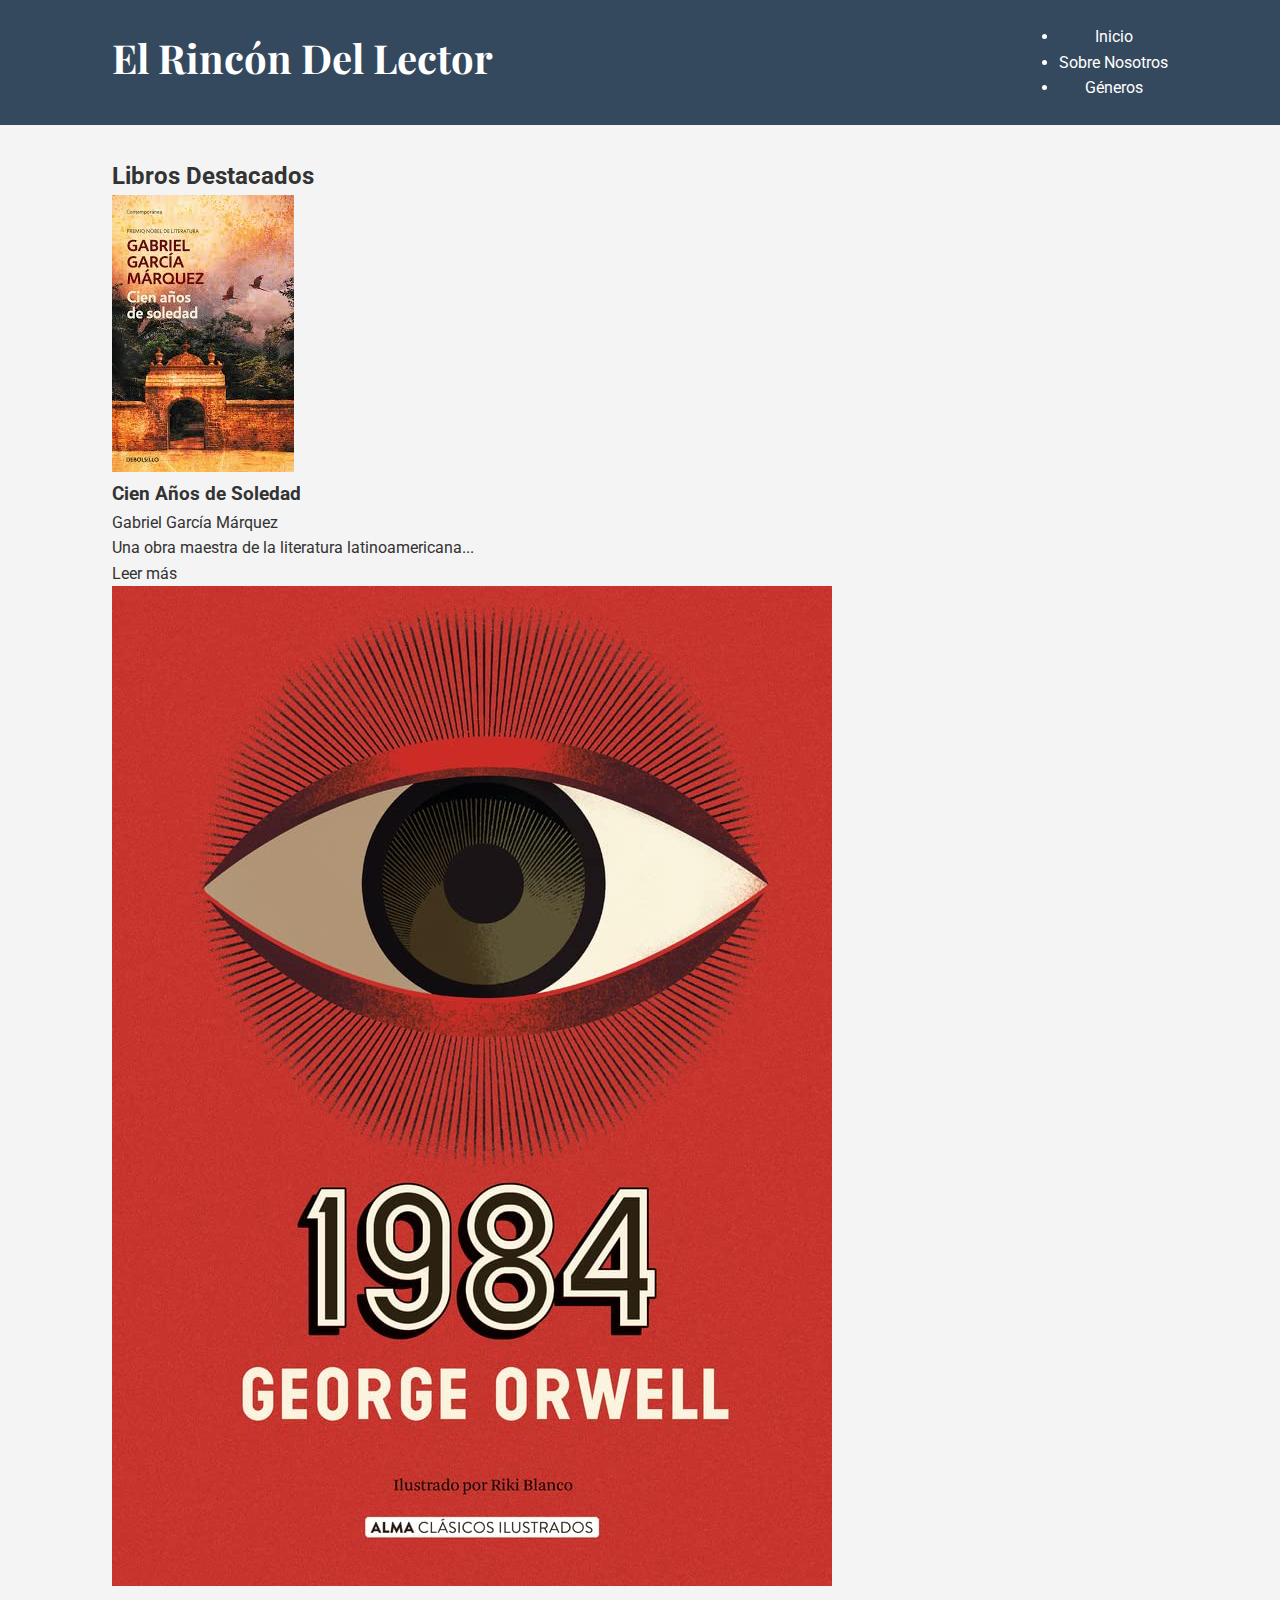
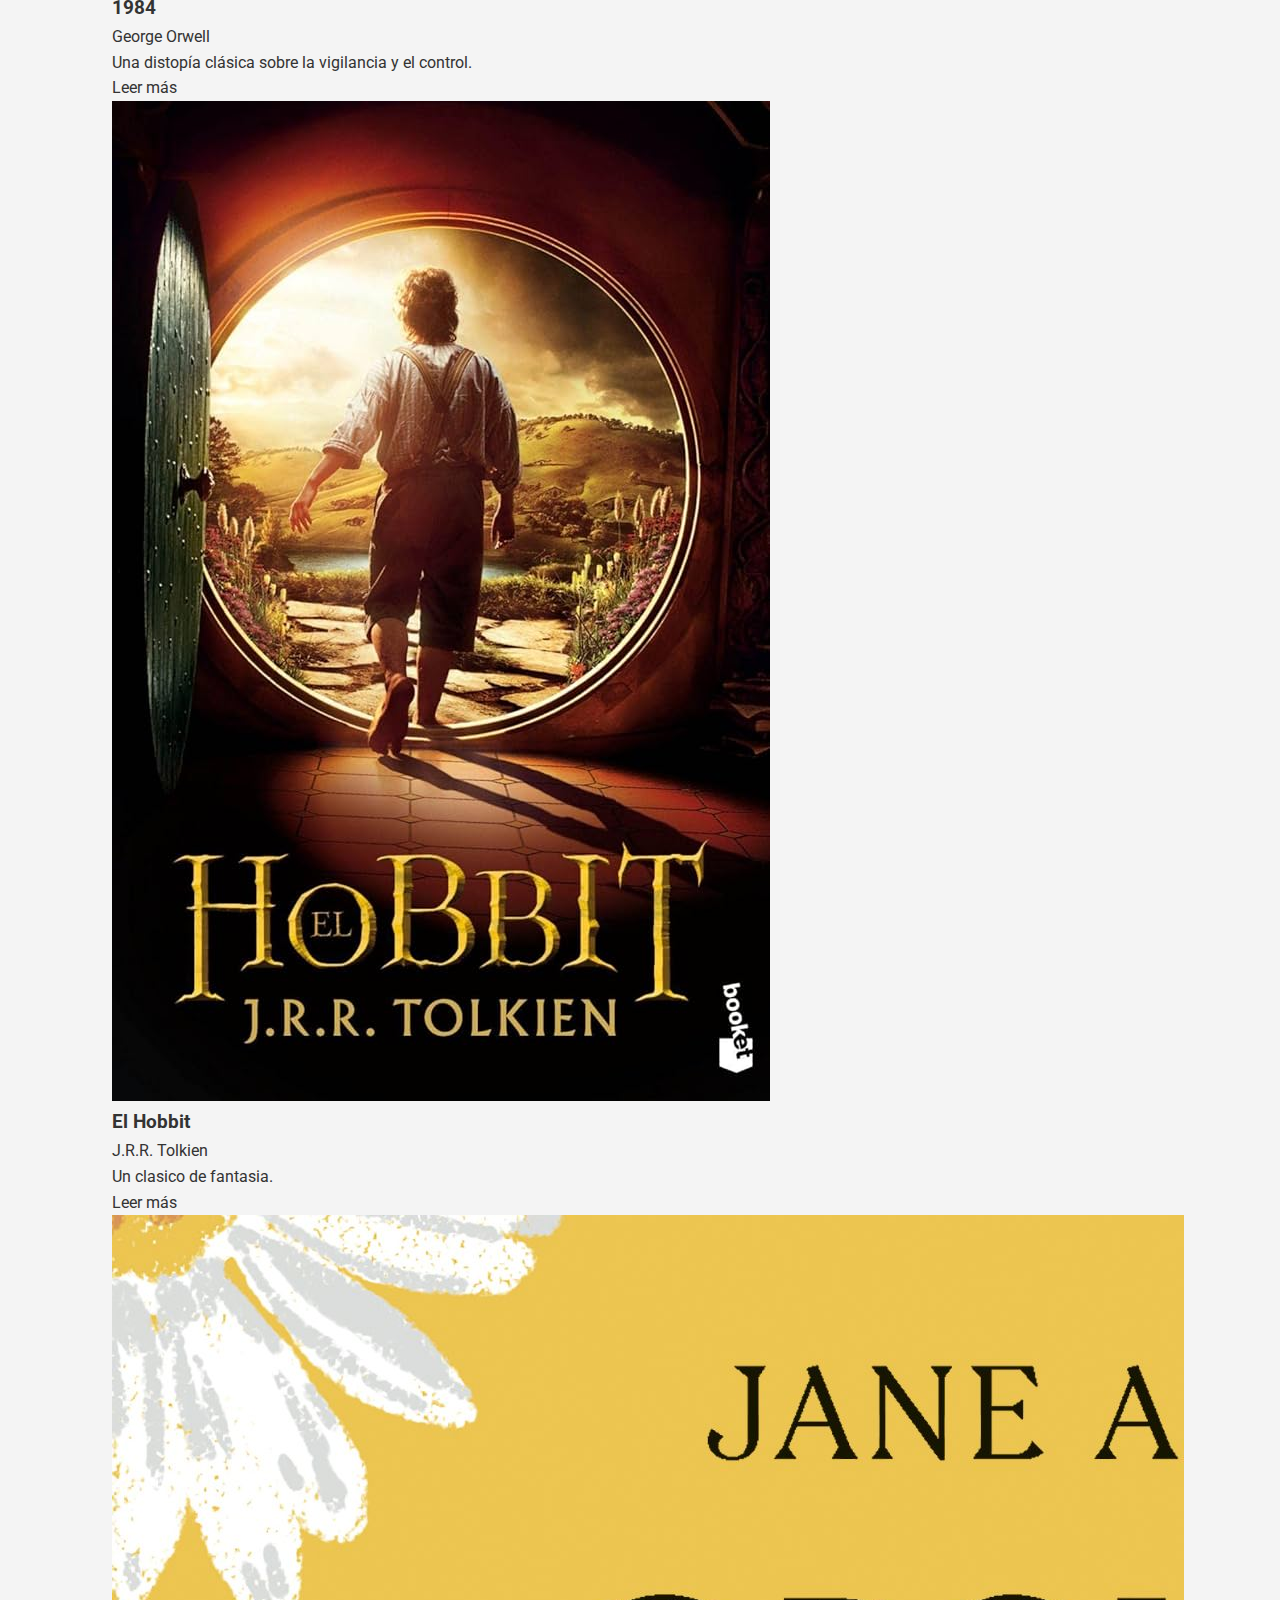
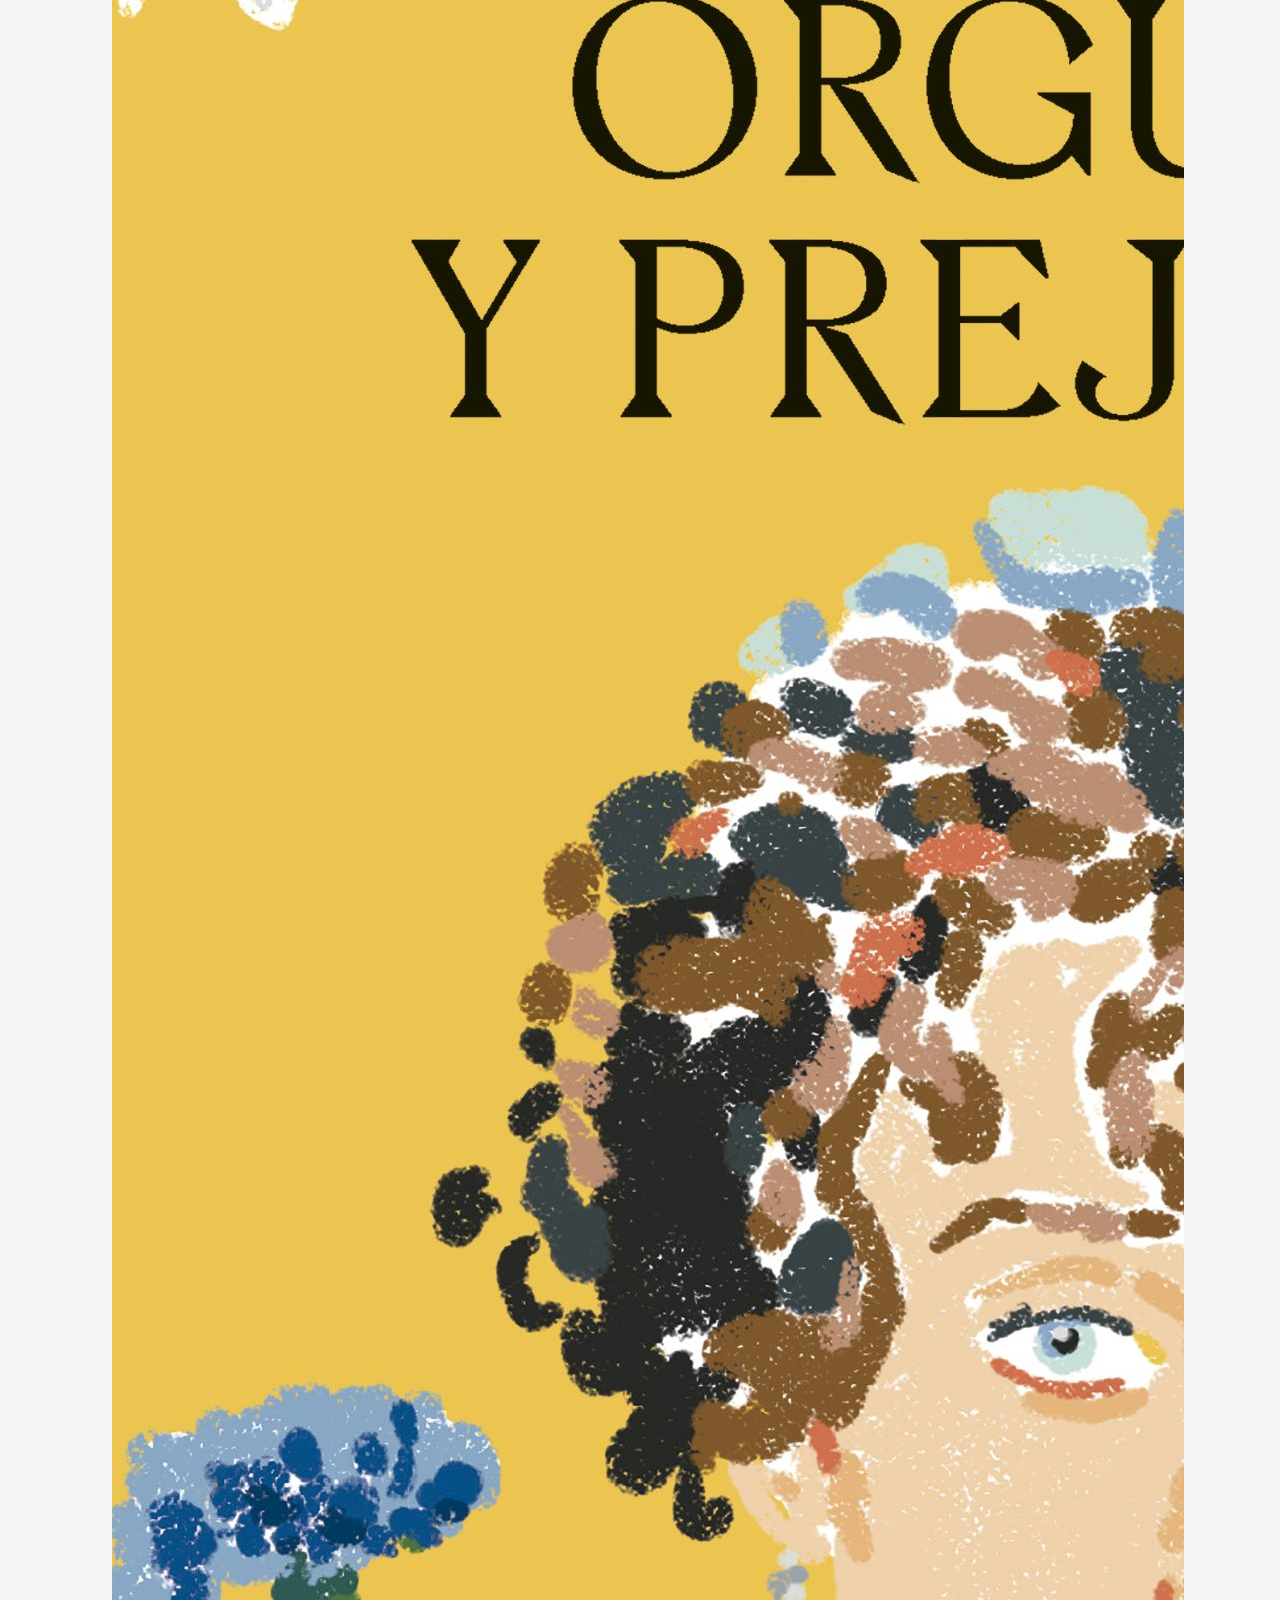
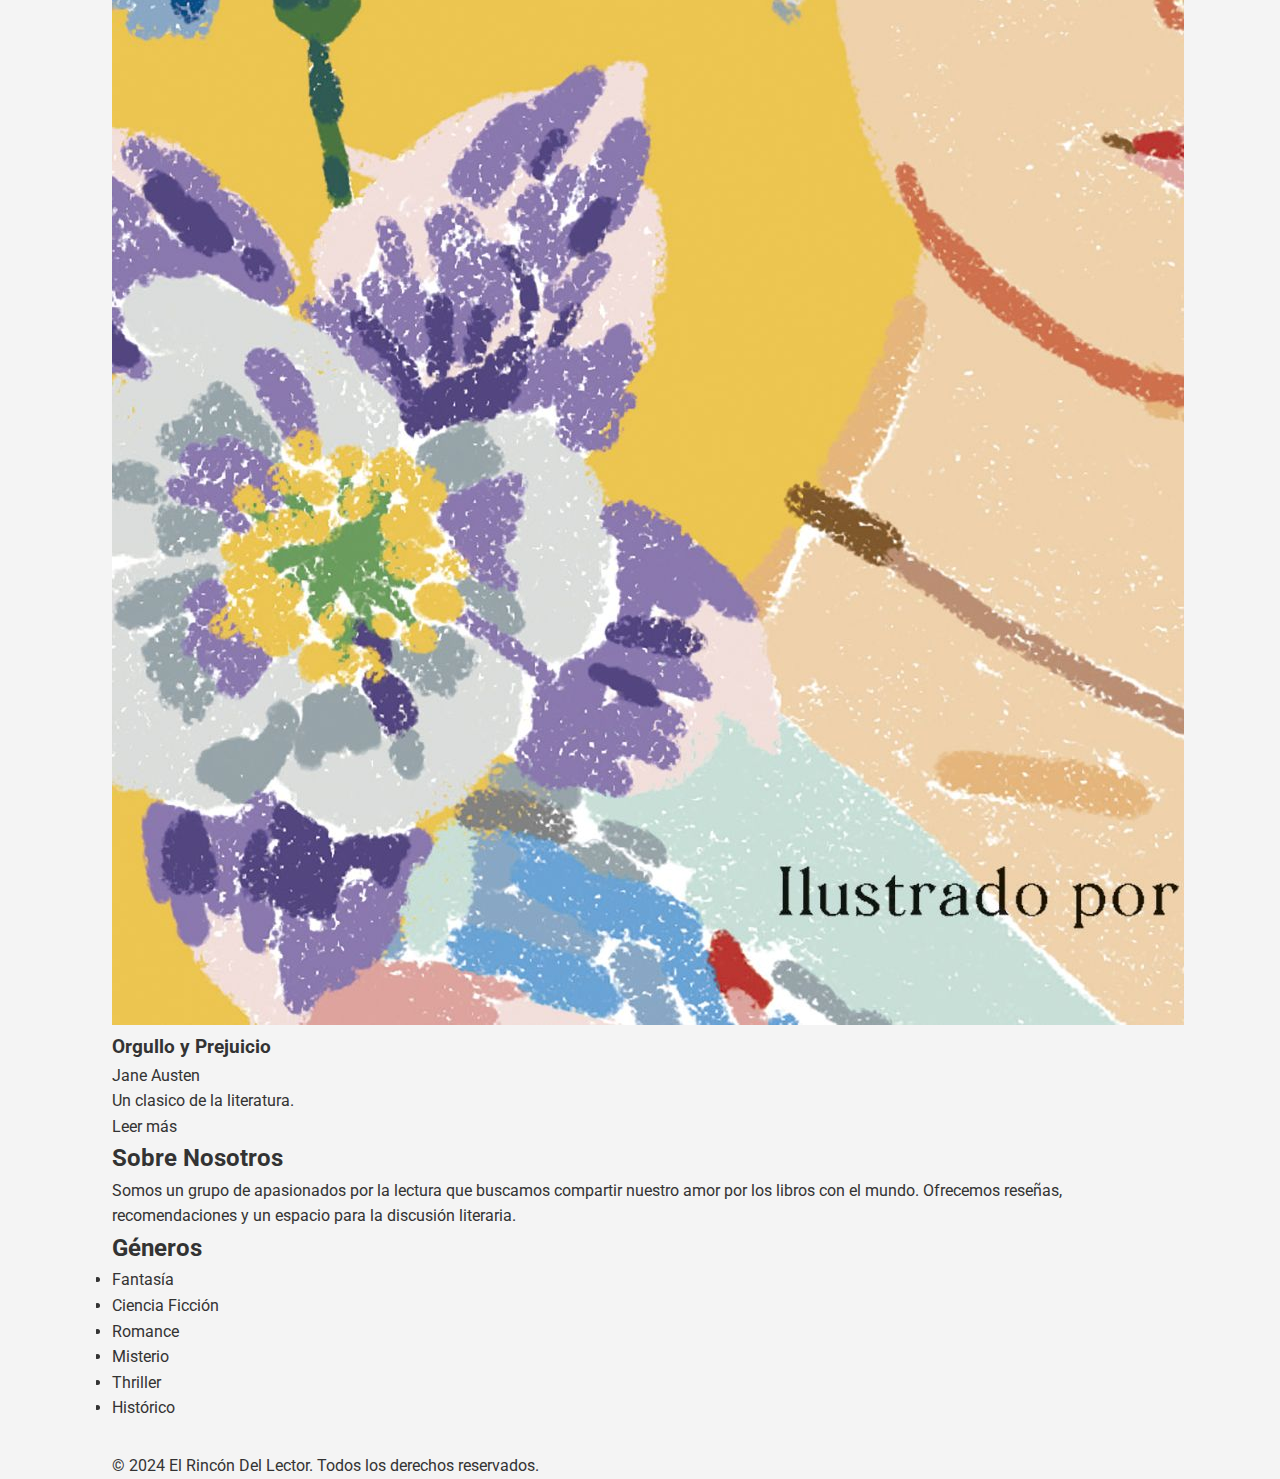
==== index.html @ c9a45607 "Crea páginas de reseñas individuales, enlaza desde index y añade ads.txt" ====
<!DOCTYPE html>
<html lang="es">
<head>
    <meta charset="UTF-8">
    <meta name="viewport" content="width=device-width, initial-scale=1.0">
    <meta name="description" content="Explora un mundo de libros en El Rincón del Lector. Encuentra reseñas, recomendaciones y más.">
    <title>El Rincón Del Lector</title>
    <link rel="stylesheet" href="style.css">
    <link href="https://fonts.googleapis.com/css2?family=Roboto:wght@400;700&family=Playfair+Display:wght@400;700&display=swap" rel="stylesheet">
    <script async src="https://pagead2.googlesyndication.com/pagead/js/adsbygoogle.js?client=ca-pub-5194567494878923"
     crossorigin="anonymous"></script>
</head>
<body>
    <header class="header">
        <div class="container header__content">
            <div class="header__logo">
                <h1 class="header__title">El Rincón Del Lector</h1>
            </div>
            <nav class="nav">
                <ul class="nav__list">
                    <li class="nav__item"><a href="#" class="nav__link">Inicio</a></li>
                    <li class="nav__item"><a href="#sobre-nosotros" class="nav__link">Sobre Nosotros</a></li>
                    <li class="nav__item"><a href="#generos" class="nav__link">Géneros</a></li>
                </ul>
            </nav>
        </div>
    </header>

    <main>
        <div class="container" style="margin-top: 2rem; text-align: center;">
            <ins class="adsbygoogle"
                 style="display:block"
                 data-ad-client="ca-pub-5194567494878923"
                 data-ad-slot="1234567890"  
                 data-ad-format="auto"
                 data-full-width-responsive="true"></ins>
            <script>
                 (adsbygoogle = window.adsbygoogle || []).push({});
            </script>
        </div>

        <section id="libros" class="books-section">
            <div class="container">
                <h2 class="books-section__title">Libros Destacados</h2>
                <div class="books-section__grid">

                    <article class="book">
                        <div class="book__image-container">
                            <img src="imagenes/libro1.jpg" alt="Portada del libro 'Cien años de soledad' de Gabriel García Márquez" class="book__image">
                        </div>
                        <h3 class="book__title">Cien Años de Soledad</h3>
                        <p class="book__author">Gabriel García Márquez</p>
                         <p class="book__description">Una obra maestra de la literatura latinoamericana...</p>
                        <a href="resenas/cien-anos-de-soledad.html" class="book__link">Leer más</a>
                    </article>

                    <article class="book">
                        <div class="book__image-container">
                            <img src="imagenes/libro2.jpg" alt="Portada del libro '1984' de George Orwell" class="book__image">
                        </div>
                        <h3 class="book__title">1984</h3>
                        <p class="book__author">George Orwell</p>
                         <p class="book__description">Una distopía clásica sobre la vigilancia y el control.</p>
                        <a href="resenas/1984.html" class="book__link">Leer más</a>
                    </article>

                    <article class="book">
                        <div class="book__image-container">
                           <img src="imagenes/libro3.jpg" alt="Portada de el libro 'El Hobbit' de J.R.R. Tolkien" class="book__image">
                        </div>
                        <h3 class="book__title">El Hobbit</h3>
                        <p class="book__author">J.R.R. Tolkien</p>
                         <p class="book__description">Un clasico de fantasia.</p>
                        <a href="resenas/el-hobbit.html" class="book__link">Leer más</a>
                    </article>

                    <article class="book">
                        <div class="book__image-container">
                           <img src="imagenes/libro4.jpg" alt="Portada de el libro 'Orgullo y Prejuicio' de Jane Austen" class="book__image">
                        </div>
                        <h3 class="book__title">Orgullo y Prejuicio</h3>
                        <p class="book__author">Jane Austen</p>
                        <p class="book__description">Un clasico de la literatura.</p>
                        <a href="resenas/orgullo-y-prejuicio.html" class="book__link">Leer más</a>
                    </article>
                </div>
            </div>
        </section>

        <section id="sobre-nosotros" class="about-us">
            <div class="container">
                <h2 class="about-us__title">Sobre Nosotros</h2>
                <p class="about-us__text">Somos un grupo de apasionados por la lectura que buscamos compartir nuestro amor por los libros con el mundo.  Ofrecemos reseñas, recomendaciones y un espacio para la discusión literaria.</p>
            </div>
        </section>

        <section id="generos" class="genres">
          <div class="container">
            <h2 class="genres__title">Géneros</h2>
              <ul class="genres__list">
                  <li><a href="#" class="genres__link">Fantasía</a></li>
                  <li><a href="#" class="genres__link">Ciencia Ficción</a></li>
                  <li><a href="#" class="genres__link">Romance</a></li>
                  <li><a href="#" class="genres__link">Misterio</a></li>
                  <li><a href="#" class="genres__link">Thriller</a></li>
                  <li><a href="#" class="genres__link">Histórico</a></li>
              </ul>
          </div>
        </section>
       <div class="container" style="margin-top: 2rem; text-align: center;">
            <ins class="adsbygoogle"
                 style="display:block"
                 data-ad-client="ca-pub-5194567494878923"
                 data-ad-slot="2345678901"
                 data-ad-format="auto"
                 data-full-width-responsive="true"></ins>
            <script>
                 (adsbygoogle = window.adsbygoogle || []).push({});
            </script>
        </div>
    </main>

    <footer class="footer">
      <div class="container">
        <p class="footer__text">&copy; 2024 El Rincón Del Lector. Todos los derechos reservados.</p>
        </div>
    </footer>

    <script src="script.js"></script>
</body>
</html>
---- style.css ----
/* ==========================================================================
   RESET & GENERALES
   ========================================================================== */

* {
    margin: 0;
    padding: 0;
    box-sizing: border-box;
}

body {
    font-family: 'Roboto', sans-serif; /* Tipografía principal */
    line-height: 1.6;
    background-color: #f4f4f4;
    color: #333;
}

a {
    text-decoration: none; /* Quita el subrayado de los enlaces */
    color: inherit;       /* Hereda el color del texto */
    transition: color 0.3s ease; /* Transición suave para el color */
}

a:hover {
    color: #e74c3c; /* Color al pasar el ratón por encima (rojo, cambia al que quieras) */
}

/* ==========================================================================
   UTILIDADES
   ========================================================================== */

.container {
    width: 85%; /* Ancho del contenedor principal */
    max-width: 1200px; /* Ancho máximo */
    margin: 0 auto; /* Centra el contenedor horizontalmente */
    overflow: hidden; /* Evita problemas con floats */
    padding: 0 1rem; /* Espacio a los lados */
}

/* ==========================================================================
   HEADER
   ========================================================================== */

.header {
    background-color: #34495e; /* Azul oscuro */
    color: #fff;
    padding: 1.5rem 0;
    text-align: center;
}
.header__content{
      display: flex;
    align-items: center;
    justify-content: space-between;
    gap: 1rem;
}

.header__logo {
   display: flex;
    align-items: center;
    justify-content: center;
    gap: 1rem;
}

.header__title {
    font-family: 'Playfair Display', serif; /* Tipografía para títulos */
    font-size: 2.5rem;
    font-weight: 700;
    margin-bottom: 0.5rem; /* Espacio debajo del título */
}

/* ==========================================================================
   NAVEGACIÓN
   ========================================================================== */

.nav {
    background-color: rgba(0, 0,
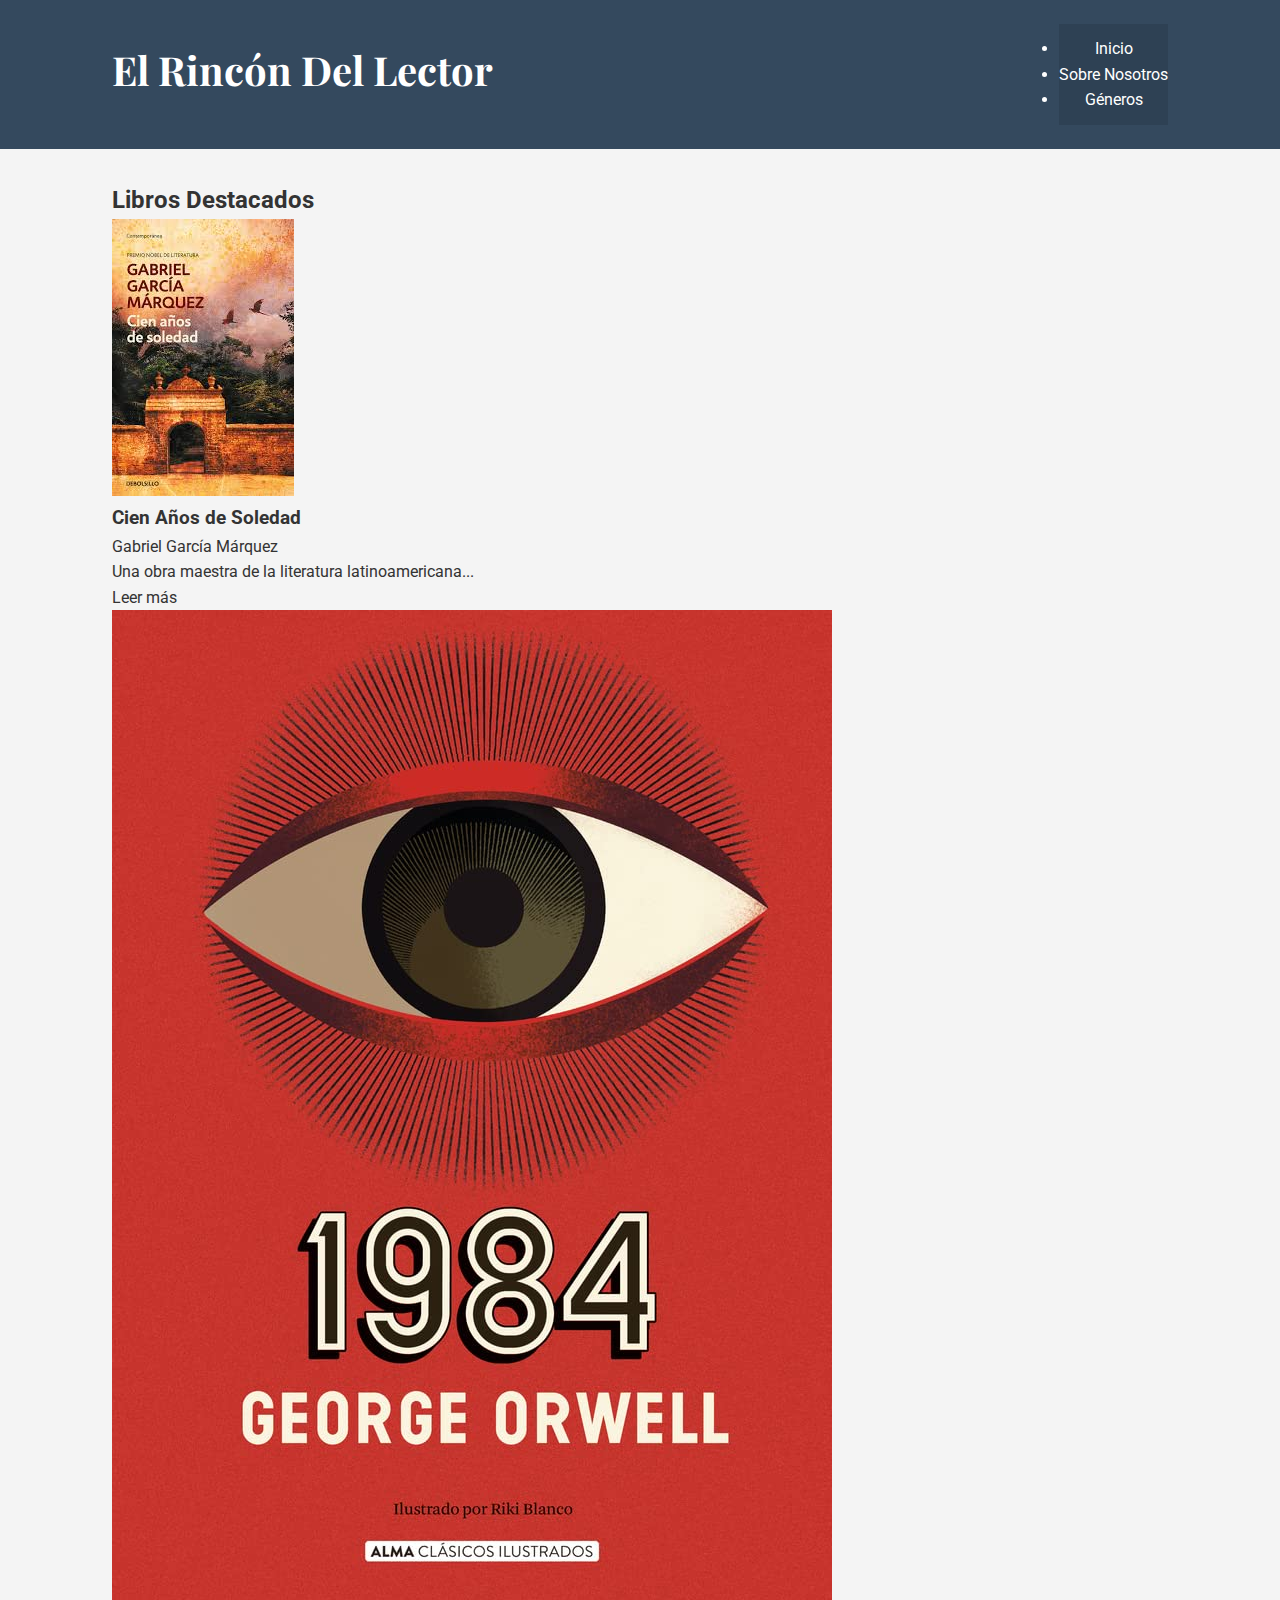
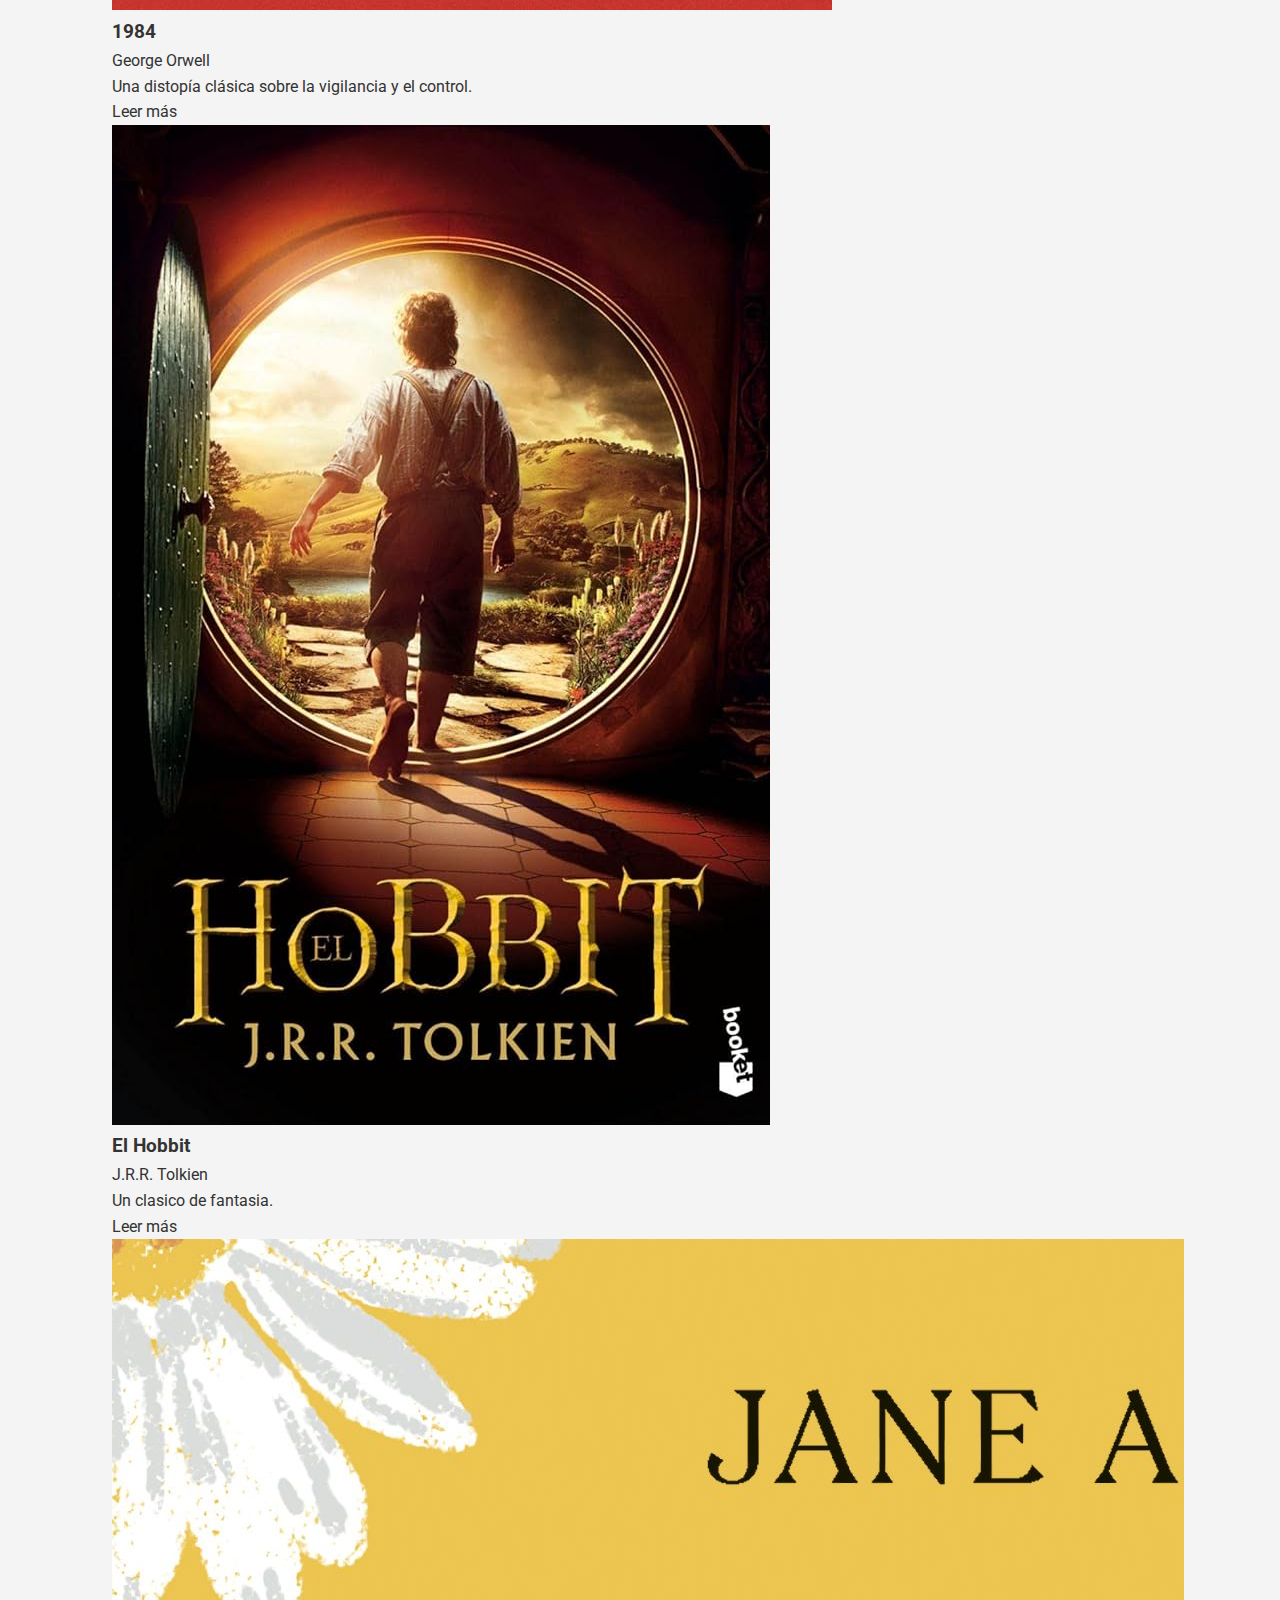
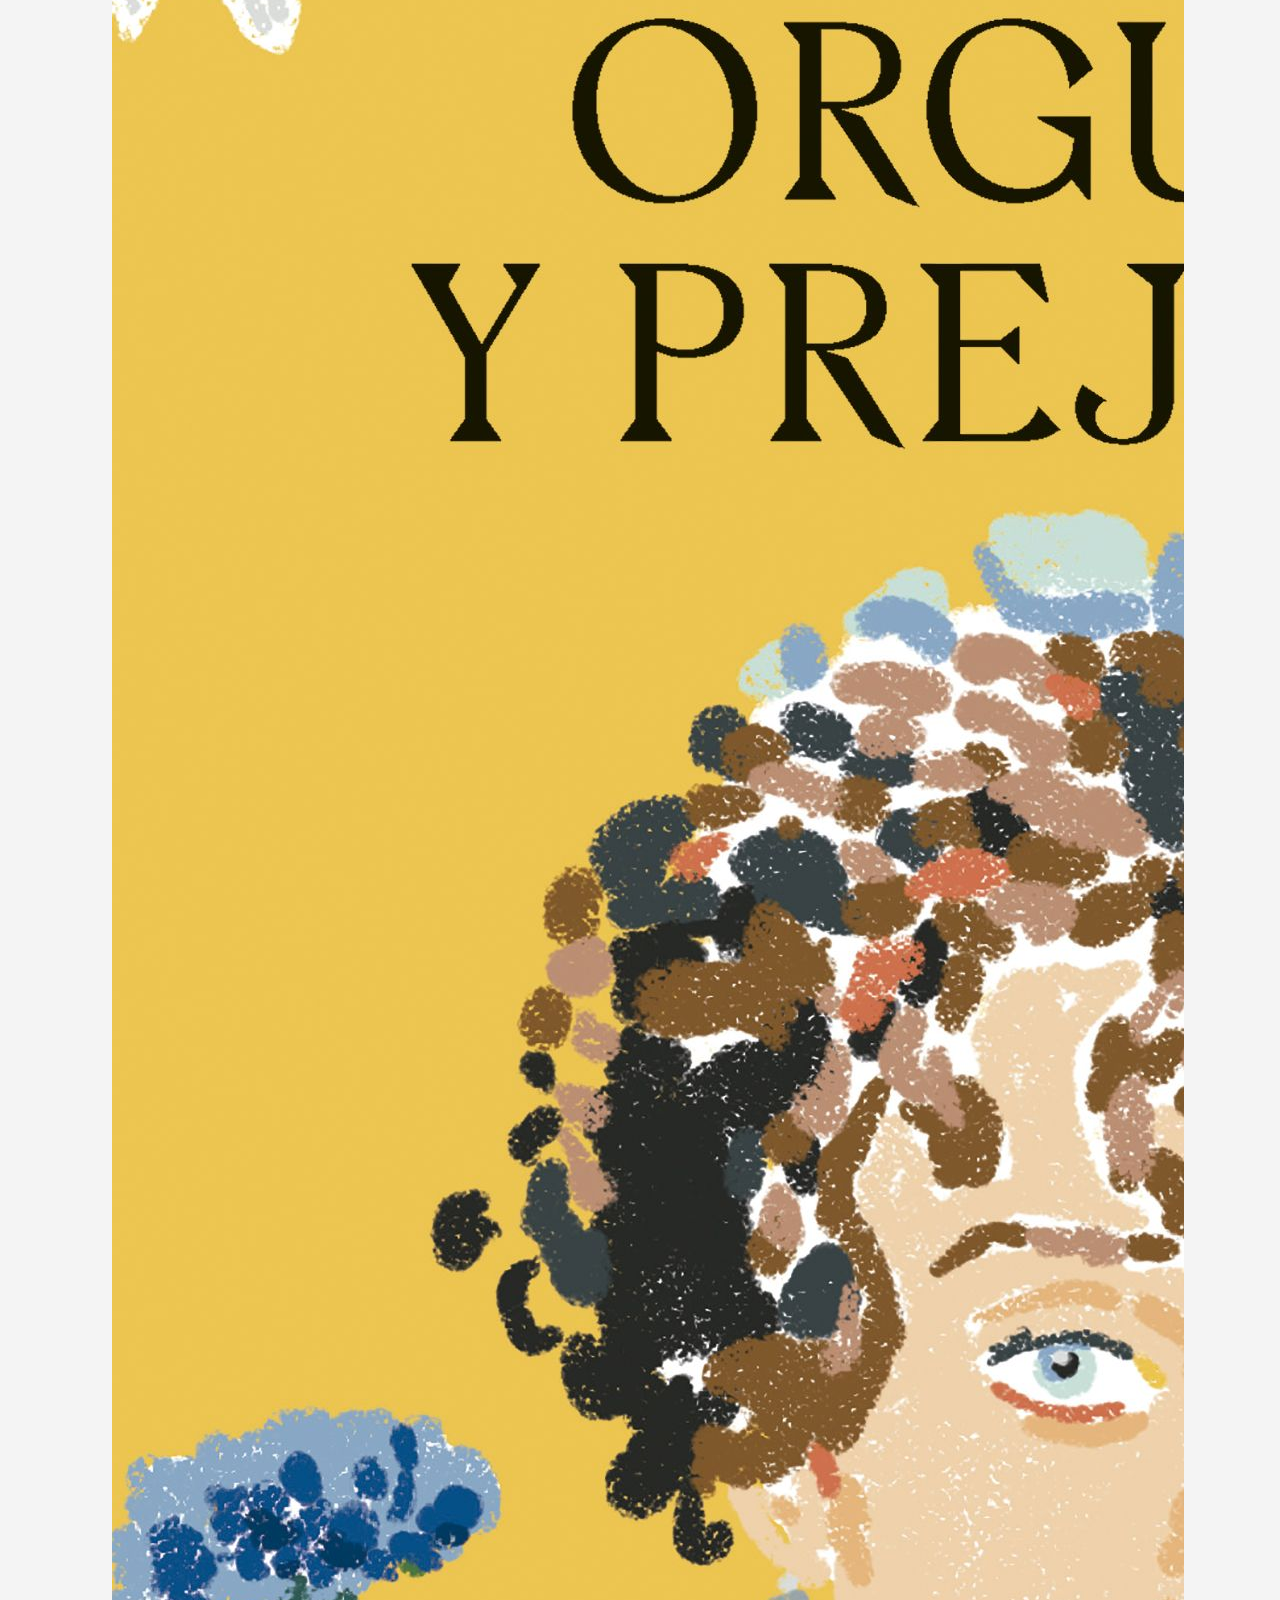
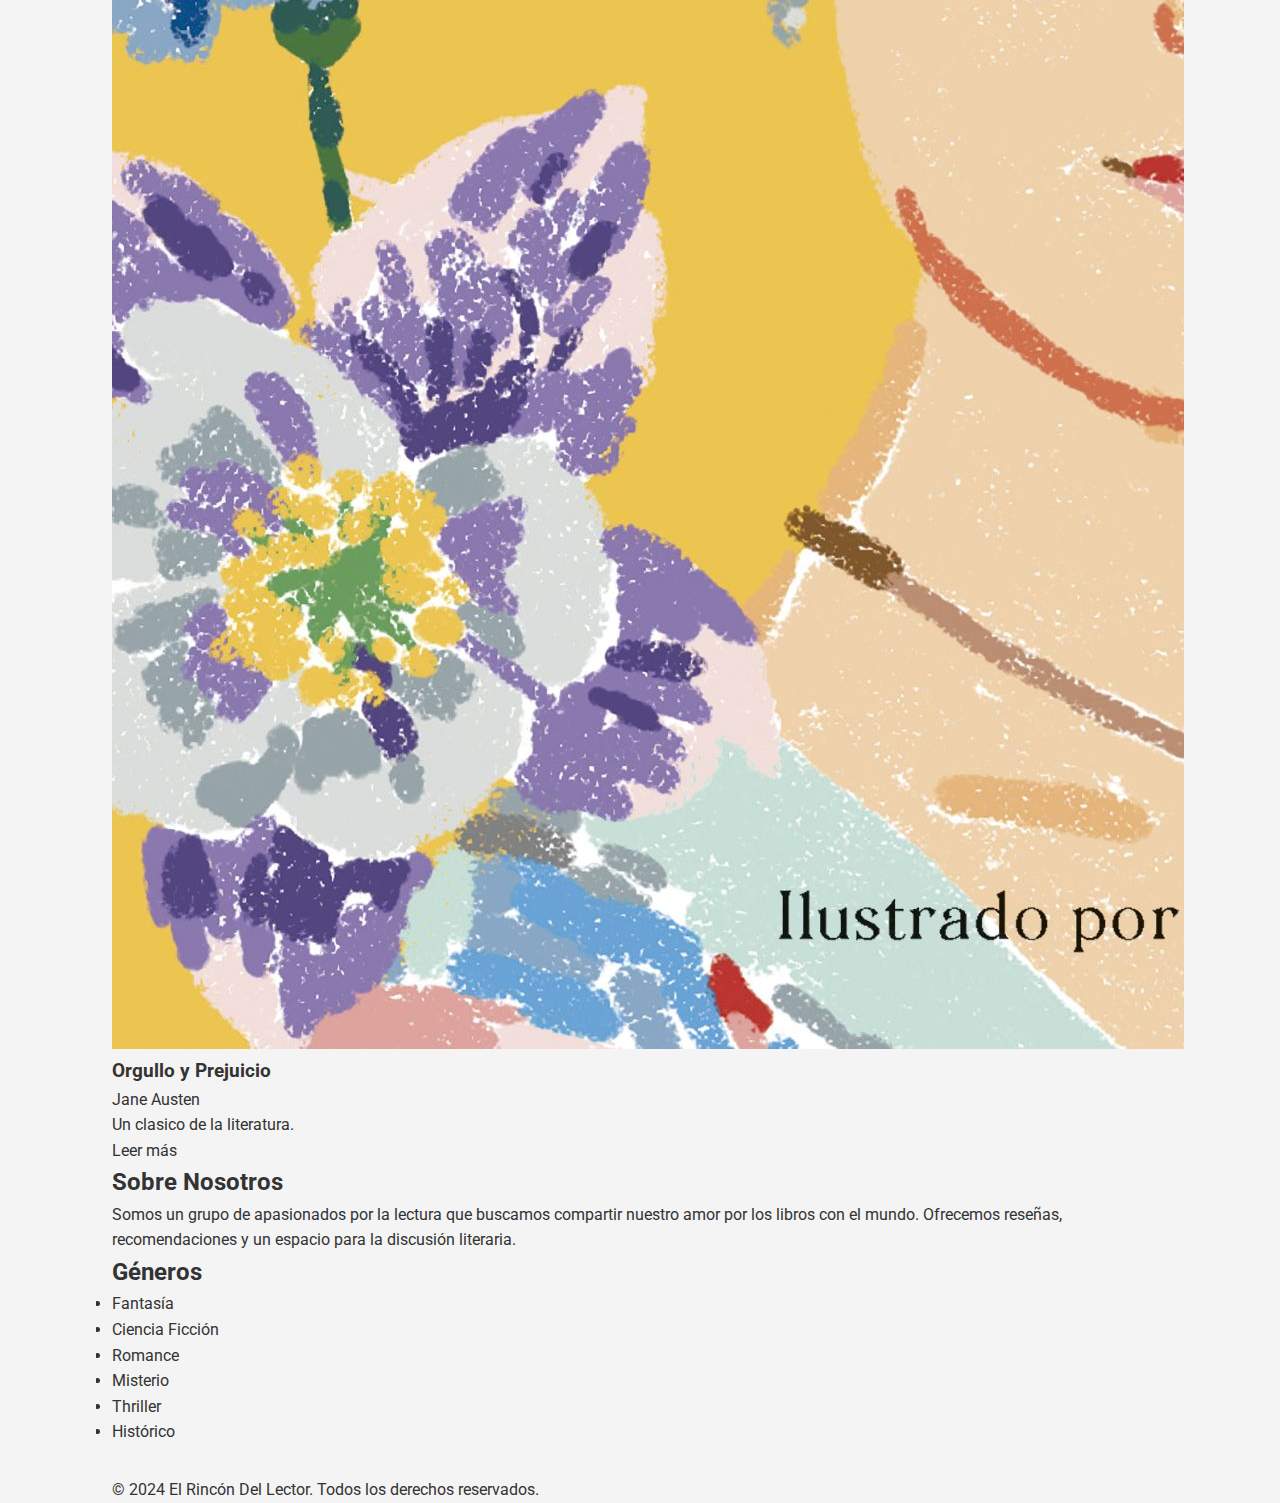
==== commit 40705677: "Crea páginas de reseñas individuales, enlaza desde index y añade ads.txt" ====
--- a/index.html
+++ b/index.html
@@ -48,8 +48,10 @@
                         <div class="book__image-container">
                             <img src="imagenes/libro1.jpg" alt="Portada del libro 'Cien años de soledad' de Gabriel García Márquez" class="book__image">
                         </div>
-                        <h3 class="book__title">Cien Años de Soledad</h3>
-                        <p class="book__author">Gabriel García Márquez</p>
+                        <div class="book__text-content">
+                            <h3 class="book__title">Cien Años de Soledad</h3>
+                            <p class="book__author">Gabriel García Márquez</p>
+                        </div>
                          <p class="book__description">Una obra maestra de la literatura latinoamericana...</p>
                         <a href="resenas/cien-anos-de-soledad.html" class="book__link">Leer más</a>
                     </article>
@@ -58,8 +60,10 @@
                         <div class="book__image-container">
                             <img src="imagenes/libro2.jpg" alt="Portada del libro '1984' de George Orwell" class="book__image">
                         </div>
-                        <h3 class="book__title">1984</h3>
-                        <p class="book__author">George Orwell</p>
+                         <div class="book__text-content">
+                            <h3 class="book__title">1984</h3>
+                            <p class="book__author">George Orwell</p>
+                        </div>
                          <p class="book__description">Una distopía clásica sobre la vigilancia y el control.</p>
                         <a href="resenas/1984.html" class="book__link">Leer más</a>
                     </article>
@@ -68,8 +72,10 @@
                         <div class="book__image-container">
                            <img src="imagenes/libro3.jpg" alt="Portada de el libro 'El Hobbit' de J.R.R. Tolkien" class="book__image">
                         </div>
-                        <h3 class="book__title">El Hobbit</h3>
-                        <p class="book__author">J.R.R. Tolkien</p>
+                         <div class="book__text-content">
+                            <h3 class="book__title">El Hobbit</h3>
+                            <p class="book__author">J.R.R. Tolkien</p>
+                        </div>
                          <p class="book__description">Un clasico de fantasia.</p>
                         <a href="resenas/el-hobbit.html" class="book__link">Leer más</a>
                     </article>
@@ -78,8 +84,10 @@
                         <div class="book__image-container">
                            <img src="imagenes/libro4.jpg" alt="Portada de el libro 'Orgullo y Prejuicio' de Jane Austen" class="book__image">
                         </div>
-                        <h3 class="book__title">Orgullo y Prejuicio</h3>
-                        <p class="book__author">Jane Austen</p>
+                         <div class="book__text-content">
+                            <h3 class="book__title">Orgullo y Prejuicio</h3>
+                            <p class="book__author">Jane Austen</p>
+                        </div>
                         <p class="book__description">Un clasico de la literatura.</p>
                         <a href="resenas/orgullo-y-prejuicio.html" class="book__link">Leer más</a>
                     </article>
--- a/style.css
+++ b/style.css
@@ -73,4 +73,8 @@
    ========================================================================== */
 
 .nav {
-    background-color: rgba(0, 0,+    background-color: rgba(0, 0, 0, 0.1); /* Fondo ligeramente transparente */
+    padding: 0.75rem 0;
+}
+
+.nav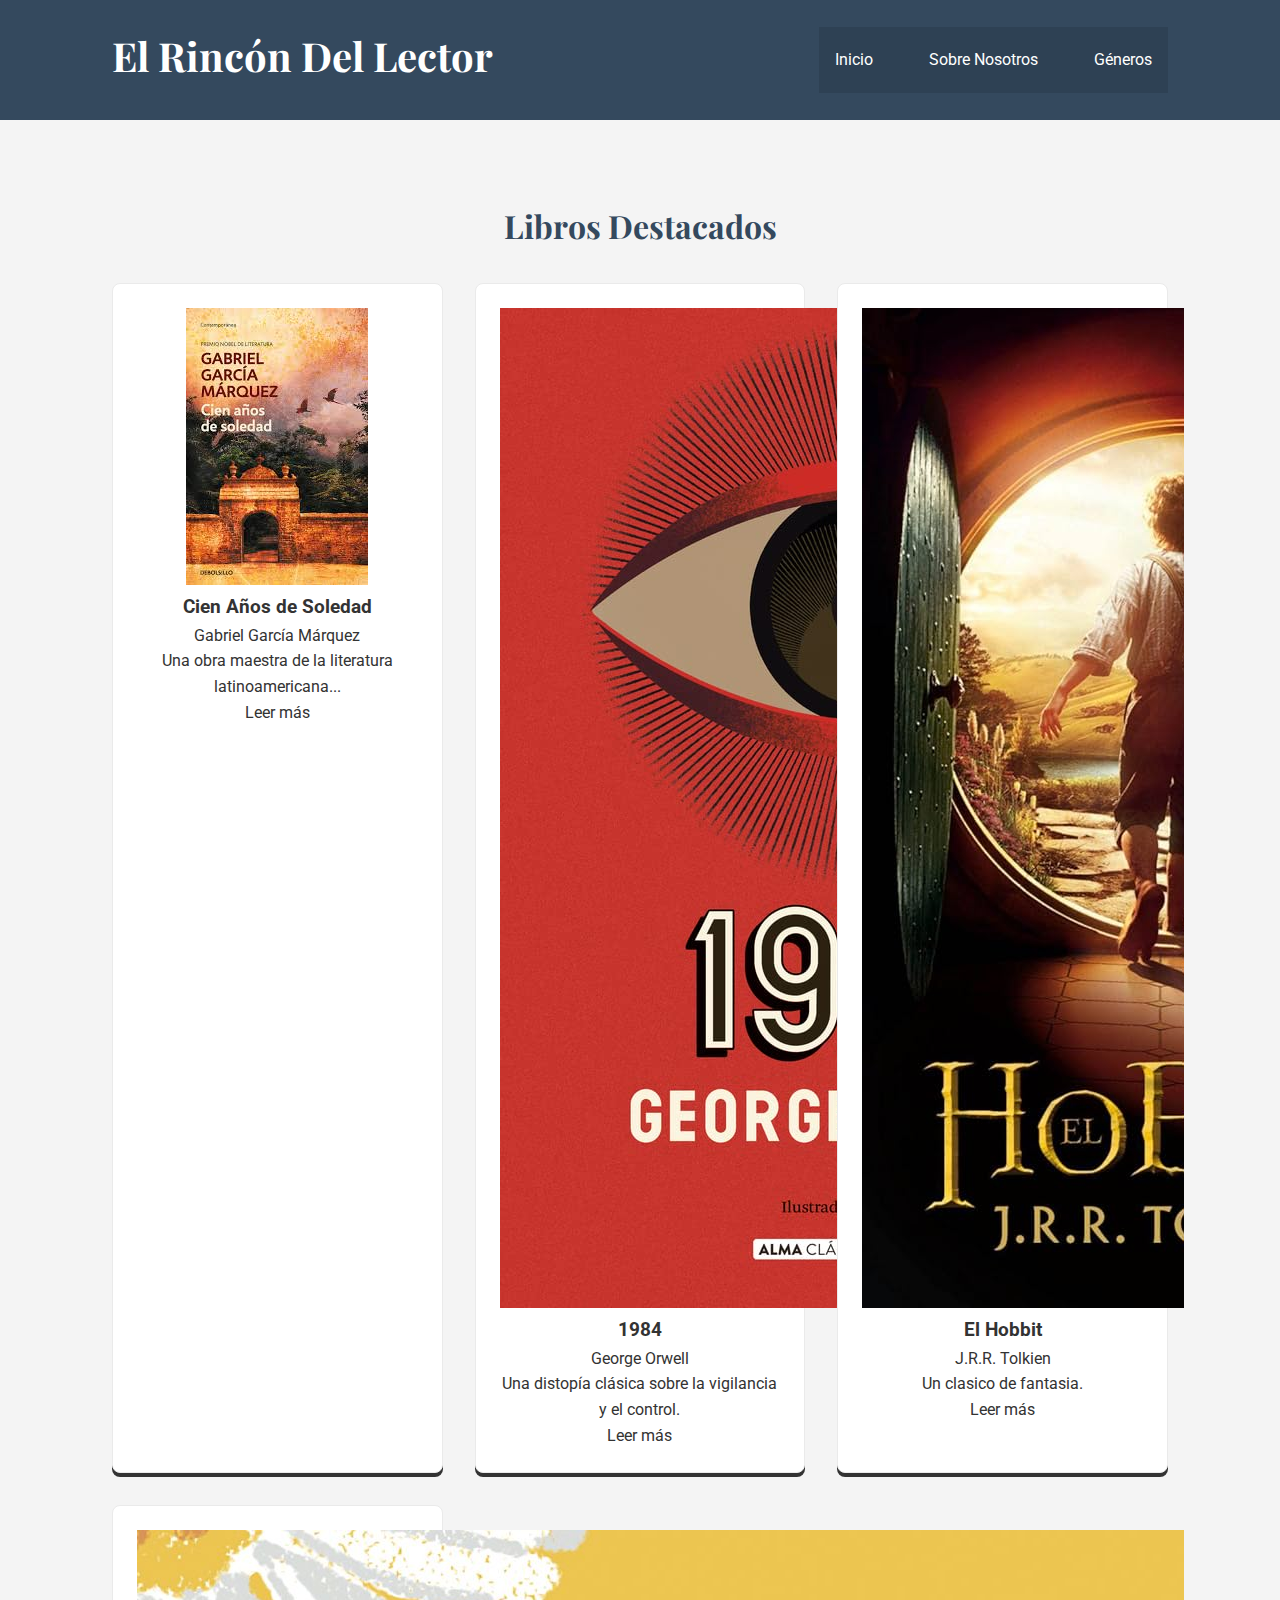
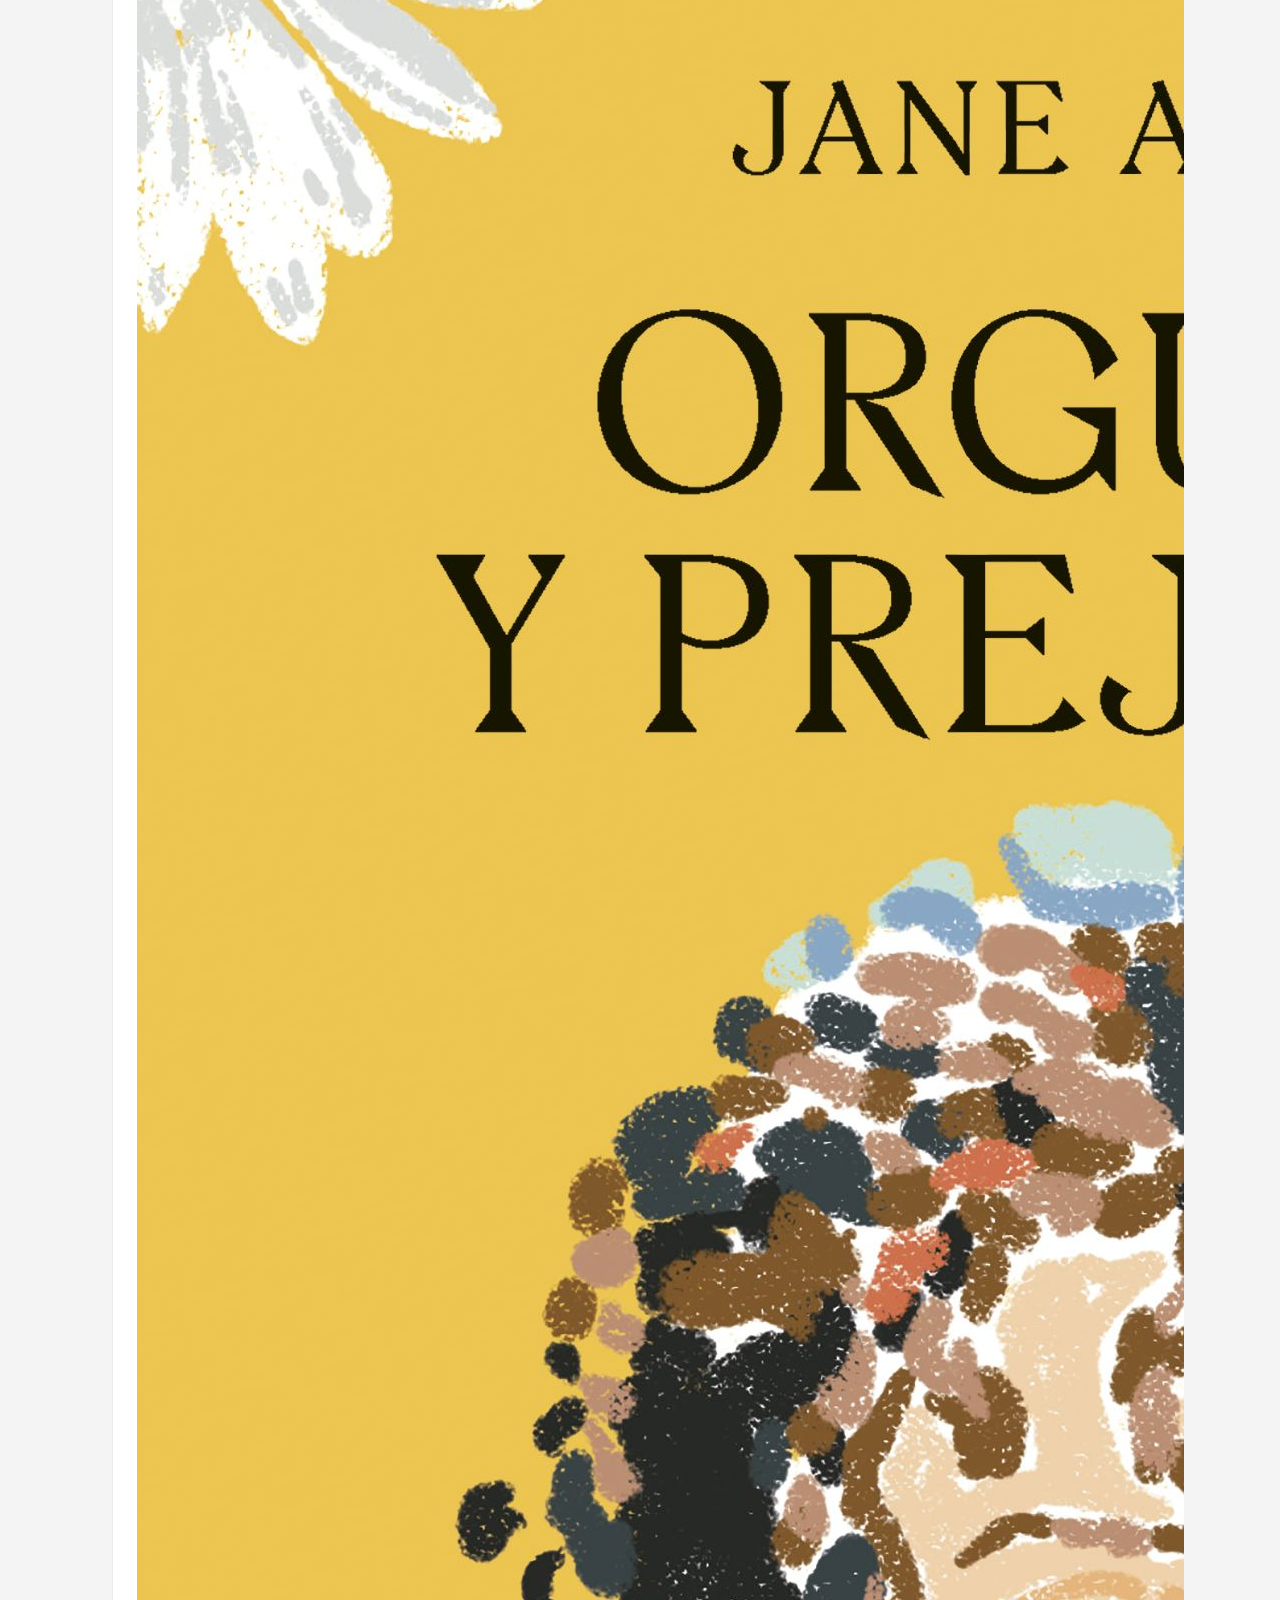
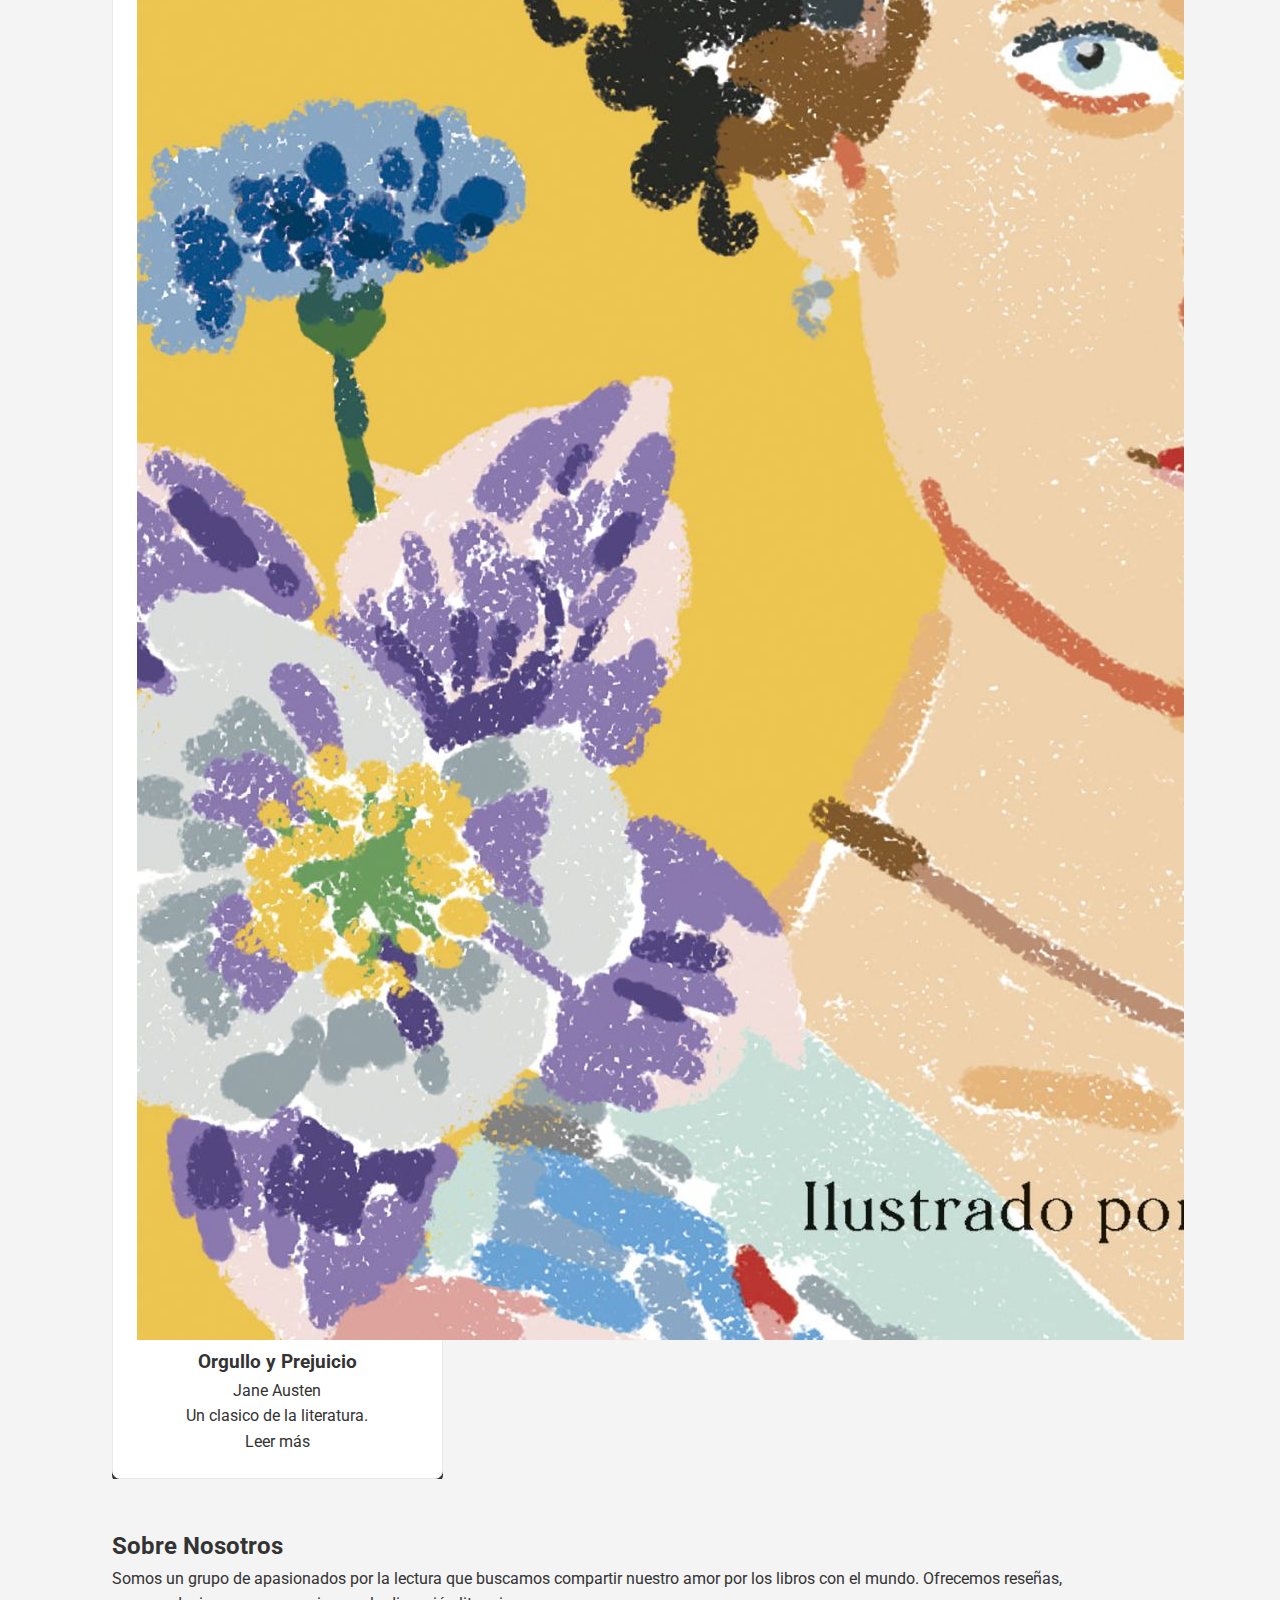
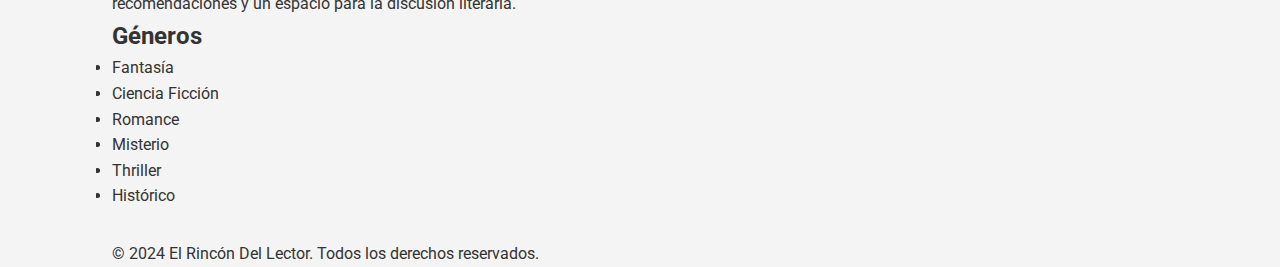
==== commit f0d38dd3: "Corrige rutas de imágenes en reseñas y ajusta estilos" ====
--- a/index.html
+++ b/index.html
@@ -51,8 +51,8 @@
                         <div class="book__text-content">
                             <h3 class="book__title">Cien Años de Soledad</h3>
                             <p class="book__author">Gabriel García Márquez</p>
+                            <p class="book__description">Una obra maestra de la literatura latinoamericana...</p>
                         </div>
-                         <p class="book__description">Una obra maestra de la literatura latinoamericana...</p>
                         <a href="resenas/cien-anos-de-soledad.html" class="book__link">Leer más</a>
                     </article>
 
@@ -60,11 +60,11 @@
                         <div class="book__image-container">
                             <img src="imagenes/libro2.jpg" alt="Portada del libro '1984' de George Orwell" class="book__image">
                         </div>
-                         <div class="book__text-content">
+                        <div class="book__text-content">
                             <h3 class="book__title">1984</h3>
                             <p class="book__author">George Orwell</p>
+                            <p class="book__description">Una distopía clásica sobre la vigilancia y el control.</p>
                         </div>
-                         <p class="book__description">Una distopía clásica sobre la vigilancia y el control.</p>
                         <a href="resenas/1984.html" class="book__link">Leer más</a>
                     </article>
 
@@ -72,11 +72,11 @@
                         <div class="book__image-container">
                            <img src="imagenes/libro3.jpg" alt="Portada de el libro 'El Hobbit' de J.R.R. Tolkien" class="book__image">
                         </div>
-                         <div class="book__text-content">
+                        <div class="book__text-content">
                             <h3 class="book__title">El Hobbit</h3>
                             <p class="book__author">J.R.R. Tolkien</p>
+                            <p class="book__description">Un clasico de fantasia.</p>
                         </div>
-                         <p class="book__description">Un clasico de fantasia.</p>
                         <a href="resenas/el-hobbit.html" class="book__link">Leer más</a>
                     </article>
 
@@ -84,11 +84,11 @@
                         <div class="book__image-container">
                            <img src="imagenes/libro4.jpg" alt="Portada de el libro 'Orgullo y Prejuicio' de Jane Austen" class="book__image">
                         </div>
-                         <div class="book__text-content">
+                        <div class="book__text-content">
                             <h3 class="book__title">Orgullo y Prejuicio</h3>
                             <p class="book__author">Jane Austen</p>
+                            <p class="book__description">Un clasico de la literatura.</p>
                         </div>
-                        <p class="book__description">Un clasico de la literatura.</p>
                         <a href="resenas/orgullo-y-prejuicio.html" class="book__link">Leer más</a>
                     </article>
                 </div>
@@ -115,7 +115,8 @@
               </ul>
           </div>
         </section>
-       <div class="container" style="margin-top: 2rem; text-align: center;">
+
+        <div class="container" style="margin-top: 2rem; text-align: center;">
             <ins class="adsbygoogle"
                  style="display:block"
                  data-ad-client="ca-pub-5194567494878923"
--- a/style.css
+++ b/style.css
@@ -77,4 +77,53 @@
     padding: 0.75rem 0;
 }
 
-.nav+.nav__list {
+    list-style: none;
+    display: flex;
+    justify-content: center;
+    gap: 1.5rem; /* Más espacio entre elementos */
+}
+
+.nav__link {
+    color: #fff;
+    text-decoration: none;
+    padding: 0.5rem 1rem;
+    display: block;
+    transition: background-color 0.3s ease, color 0.3s ease;
+    border-radius: 4px; /* Bordes redondeados */
+}
+
+.nav__link:hover {
+    background-color: #e74c3c; /* Rojo al pasar el ratón */
+    color: #fff; /* Texto blanco al pasar el ratón */
+}
+
+/* ==========================================================================
+   SECCIÓN DE LIBROS (Página principal)
+   ========================================================================== */
+
+.books-section {
+    padding: 3rem 0;
+}
+
+.books-section__title {
+    font-family: 'Playfair Display', serif;
+    font-size: 2rem;
+    text-align: center;
+    margin-bottom: 2rem;
+    color: #34495e;
+}
+
+.books-section__grid {
+    display: grid;
+    grid-template-columns: repeat(auto-fit, minmax(250px, 1fr));
+    gap: 2rem;
+}
+
+.book {
+    background-color: #fff;
+    border: 1px solid #eaeaea;
+    padding: 1.5rem;
+    text-align: center;
+    border-radius: 8px;
+    box-shadow: 0 4px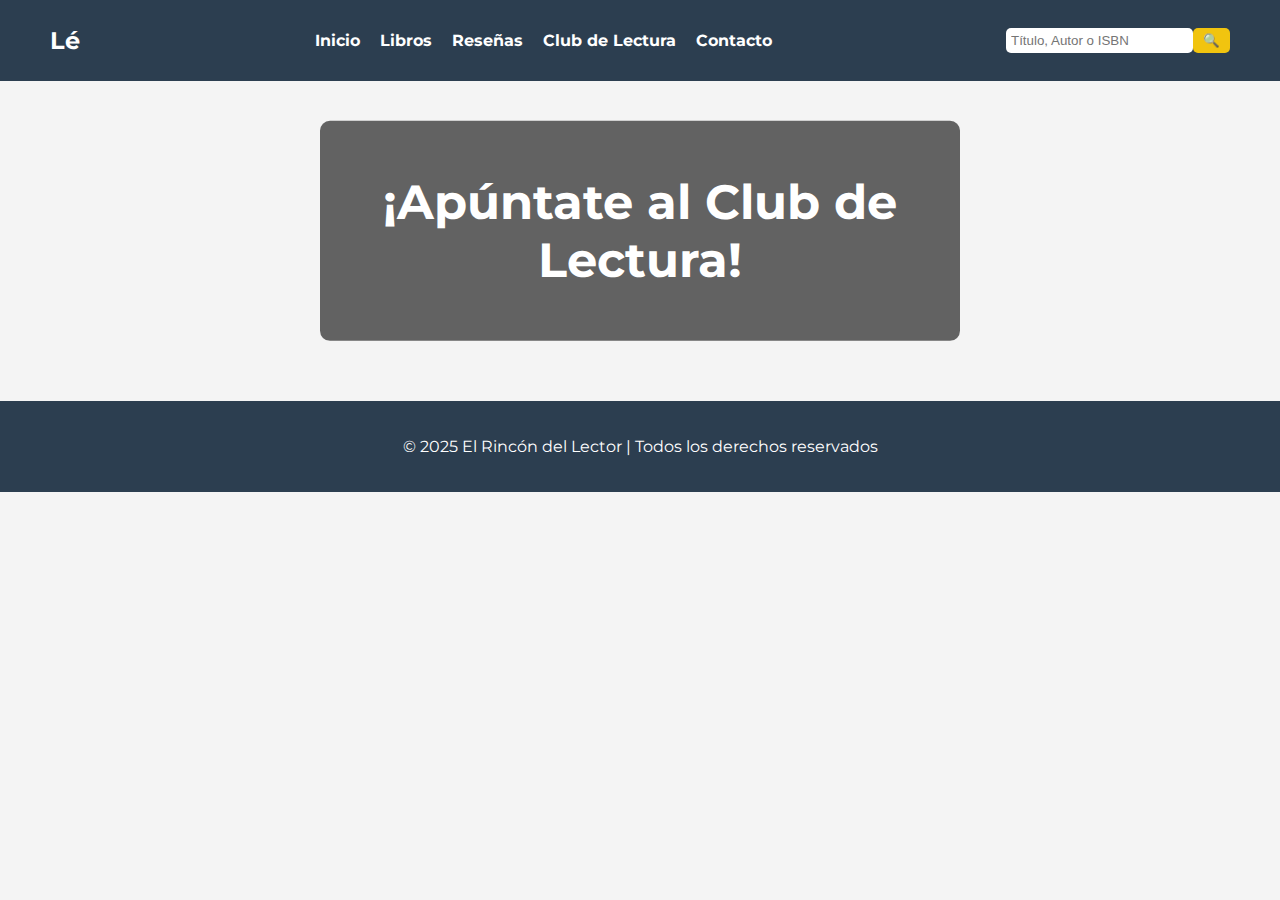
==== commit d83a9958: "Actualizado diseño y nombre a El Mar de Tinta" ====
--- a/index.html
+++ b/index.html
@@ -3,138 +3,112 @@
 <head>
     <meta charset="UTF-8">
     <meta name="viewport" content="width=device-width, initial-scale=1.0">
-    <meta name="description" content="Explora un mundo de libros en El Rincón del Lector. Encuentra reseñas, recomendaciones y más.">
-    <title>El Rincón Del Lector</title>
-    <link rel="stylesheet" href="style.css">
-    <link href="https://fonts.googleapis.com/css2?family=Roboto:wght@400;700&family=Playfair+Display:wght@400;700&display=swap" rel="stylesheet">
-    <script async src="https://pagead2.googlesyndication.com/pagead/js/adsbygoogle.js?client=ca-pub-5194567494878923"
-     crossorigin="anonymous"></script>
+    <title>El Rincón del Lector</title>
+    <link href="https://fonts.googleapis.com/css2?family=Montserrat:wght@300;700&display=swap" rel="stylesheet">
+    <style>
+        body {
+            font-family: 'Montserrat', sans-serif;
+            margin: 0;
+            padding: 0;
+            background-color: #f4f4f4;
+            color: #333;
+        }
+        header {
+            display: flex;
+            justify-content: space-between;
+            align-items: center;
+            background: #2c3e50;
+            color: white;
+            padding: 15px 50px;
+        }
+        .logo {
+            font-size: 24px;
+            font-weight: bold;
+        }
+        nav ul {
+            list-style: none;
+            padding: 0;
+            display: flex;
+            gap: 20px;
+        }
+        nav ul li {
+            display: inline;
+        }
+        nav ul li a {
+            text-decoration: none;
+            color: white;
+            font-weight: bold;
+        }
+        .search-bar {
+            display: flex;
+        }
+        .search-bar input {
+            padding: 5px;
+            border: none;
+            border-radius: 5px;
+        }
+        .search-bar button {
+            background: #f1c40f;
+            border: none;
+            padding: 5px 10px;
+            cursor: pointer;
+            border-radius: 5px;
+        }
+        .hero {
+            position: relative;
+            width: 100%;
+            height: 300px;
+            background: url('imagenes/banner.jpg') no-repeat center center/cover;
+        }
+        .hero-text {
+            position: absolute;
+            top: 50%;
+            left: 50%;
+            transform: translate(-50%, -50%);
+            background: rgba(0, 0, 0, 0.6);
+            color: white;
+            padding: 20px;
+            border-radius: 10px;
+            text-align: center;
+            font-size: 24px;
+        }
+        footer {
+            text-align: center;
+            padding: 20px;
+            background: #2c3e50;
+            color: white;
+            margin-top: 20px;
+        }
+    </style>
 </head>
 <body>
-    <header class="header">
-        <div class="container header__content">
-            <div class="header__logo">
-                <h1 class="header__title">El Rincón Del Lector</h1>
-            </div>
-            <nav class="nav">
-                <ul class="nav__list">
-                    <li class="nav__item"><a href="#" class="nav__link">Inicio</a></li>
-                    <li class="nav__item"><a href="#sobre-nosotros" class="nav__link">Sobre Nosotros</a></li>
-                    <li class="nav__item"><a href="#generos" class="nav__link">Géneros</a></li>
-                </ul>
-            </nav>
+    <header>
+        <div class="logo">Lé</div>
+        <nav>
+            <ul>
+                <li><a href="#">Inicio</a></li>
+                <li><a href="#">Libros</a></li>
+                <li><a href="#">Reseñas</a></li>
+                <li><a href="#">Club de Lectura</a></li>
+                <li><a href="#">Contacto</a></li>
+            </ul>
+        </nav>
+        <div class="search-bar">
+            <input type="text" placeholder="Título, Autor o ISBN">
+            <button>🔍</button>
         </div>
     </header>
-
+    
     <main>
-        <div class="container" style="margin-top: 2rem; text-align: center;">
-            <ins class="adsbygoogle"
-                 style="display:block"
-                 data-ad-client="ca-pub-5194567494878923"
-                 data-ad-slot="1234567890"  
-                 data-ad-format="auto"
-                 data-full-width-responsive="true"></ins>
-            <script>
-                 (adsbygoogle = window.adsbygoogle || []).push({});
-            </script>
-        </div>
-
-        <section id="libros" class="books-section">
-            <div class="container">
-                <h2 class="books-section__title">Libros Destacados</h2>
-                <div class="books-section__grid">
-
-                    <article class="book">
-                        <div class="book__image-container">
-                            <img src="imagenes/libro1.jpg" alt="Portada del libro 'Cien años de soledad' de Gabriel García Márquez" class="book__image">
-                        </div>
-                        <div class="book__text-content">
-                            <h3 class="book__title">Cien Años de Soledad</h3>
-                            <p class="book__author">Gabriel García Márquez</p>
-                            <p class="book__description">Una obra maestra de la literatura latinoamericana...</p>
-                        </div>
-                        <a href="resenas/cien-anos-de-soledad.html" class="book__link">Leer más</a>
-                    </article>
-
-                    <article class="book">
-                        <div class="book__image-container">
-                            <img src="imagenes/libro2.jpg" alt="Portada del libro '1984' de George Orwell" class="book__image">
-                        </div>
-                        <div class="book__text-content">
-                            <h3 class="book__title">1984</h3>
-                            <p class="book__author">George Orwell</p>
-                            <p class="book__description">Una distopía clásica sobre la vigilancia y el control.</p>
-                        </div>
-                        <a href="resenas/1984.html" class="book__link">Leer más</a>
-                    </article>
-
-                    <article class="book">
-                        <div class="book__image-container">
-                           <img src="imagenes/libro3.jpg" alt="Portada de el libro 'El Hobbit' de J.R.R. Tolkien" class="book__image">
-                        </div>
-                        <div class="book__text-content">
-                            <h3 class="book__title">El Hobbit</h3>
-                            <p class="book__author">J.R.R. Tolkien</p>
-                            <p class="book__description">Un clasico de fantasia.</p>
-                        </div>
-                        <a href="resenas/el-hobbit.html" class="book__link">Leer más</a>
-                    </article>
-
-                    <article class="book">
-                        <div class="book__image-container">
-                           <img src="imagenes/libro4.jpg" alt="Portada de el libro 'Orgullo y Prejuicio' de Jane Austen" class="book__image">
-                        </div>
-                        <div class="book__text-content">
-                            <h3 class="book__title">Orgullo y Prejuicio</h3>
-                            <p class="book__author">Jane Austen</p>
-                            <p class="book__description">Un clasico de la literatura.</p>
-                        </div>
-                        <a href="resenas/orgullo-y-prejuicio.html" class="book__link">Leer más</a>
-                    </article>
-                </div>
+        <section class="hero">
+            <div class="hero-text">
+                <h1>¡Apúntate al Club de Lectura!</h1>
             </div>
         </section>
-
-        <section id="sobre-nosotros" class="about-us">
-            <div class="container">
-                <h2 class="about-us__title">Sobre Nosotros</h2>
-                <p class="about-us__text">Somos un grupo de apasionados por la lectura que buscamos compartir nuestro amor por los libros con el mundo.  Ofrecemos reseñas, recomendaciones y un espacio para la discusión literaria.</p>
-            </div>
-        </section>
-
-        <section id="generos" class="genres">
-          <div class="container">
-            <h2 class="genres__title">Géneros</h2>
-              <ul class="genres__list">
-                  <li><a href="#" class="genres__link">Fantasía</a></li>
-                  <li><a href="#" class="genres__link">Ciencia Ficción</a></li>
-                  <li><a href="#" class="genres__link">Romance</a></li>
-                  <li><a href="#" class="genres__link">Misterio</a></li>
-                  <li><a href="#" class="genres__link">Thriller</a></li>
-                  <li><a href="#" class="genres__link">Histórico</a></li>
-              </ul>
-          </div>
-        </section>
-
-        <div class="container" style="margin-top: 2rem; text-align: center;">
-            <ins class="adsbygoogle"
-                 style="display:block"
-                 data-ad-client="ca-pub-5194567494878923"
-                 data-ad-slot="2345678901"
-                 data-ad-format="auto"
-                 data-full-width-responsive="true"></ins>
-            <script>
-                 (adsbygoogle = window.adsbygoogle || []).push({});
-            </script>
-        </div>
     </main>
-
-    <footer class="footer">
-      <div class="container">
-        <p class="footer__text">&copy; 2024 El Rincón Del Lector. Todos los derechos reservados.</p>
-        </div>
+    
+    <footer>
+        <p>&copy; 2025 El Rincón del Lector | Todos los derechos reservados</p>
     </footer>
-
-    <script src="script.js"></script>
 </body>
-</html>+</html>
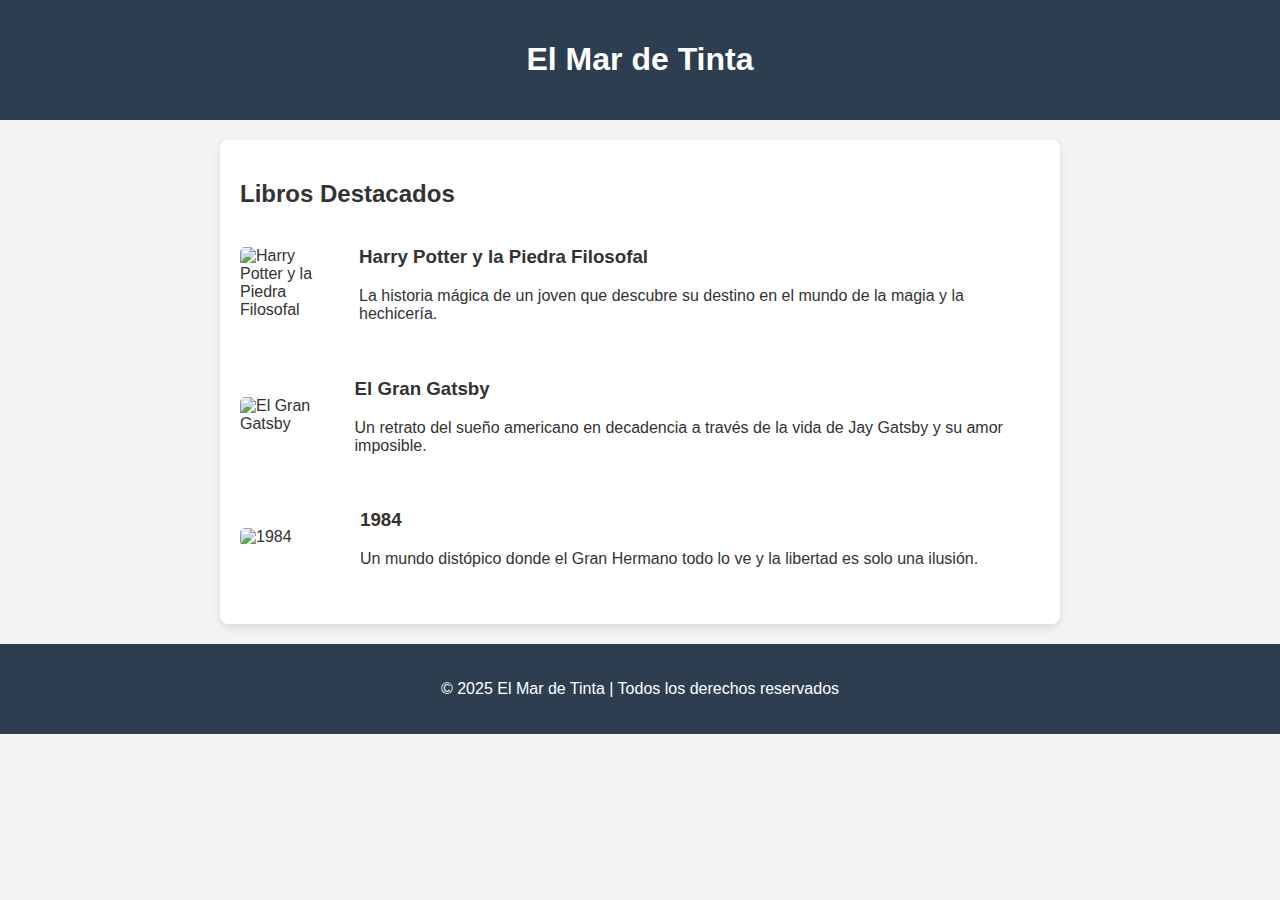
==== commit 75ae67d9: "Añadida sección de libros destacados" ====
--- a/index.html
+++ b/index.html
@@ -3,74 +3,41 @@
 <head>
     <meta charset="UTF-8">
     <meta name="viewport" content="width=device-width, initial-scale=1.0">
-    <title>El Rincón del Lector</title>
-    <link href="https://fonts.googleapis.com/css2?family=Montserrat:wght@300;700&display=swap" rel="stylesheet">
+    <title>El Mar de Tinta</title>
+    <script async src="https://pagead2.googlesyndication.com/pagead/js/adsbygoogle.js?client=ca-pub-5194567494878923"
+     crossorigin="anonymous"></script>
     <style>
         body {
-            font-family: 'Montserrat', sans-serif;
+            font-family: Arial, sans-serif;
             margin: 0;
             padding: 0;
             background-color: #f4f4f4;
             color: #333;
         }
         header {
-            display: flex;
-            justify-content: space-between;
-            align-items: center;
             background: #2c3e50;
             color: white;
-            padding: 15px 50px;
+            padding: 20px;
+            text-align: center;
         }
-        .logo {
-            font-size: 24px;
-            font-weight: bold;
+        .book-section {
+            max-width: 800px;
+            margin: 20px auto;
+            background: white;
+            padding: 20px;
+            border-radius: 8px;
+            box-shadow: 0 4px 8px rgba(0, 0, 0, 0.1);
         }
-        nav ul {
-            list-style: none;
-            padding: 0;
+        .book {
             display: flex;
+            align-items: center;
             gap: 20px;
+            margin-bottom: 20px;
         }
-        nav ul li {
-            display: inline;
-        }
-        nav ul li a {
-            text-decoration: none;
-            color: white;
-            font-weight: bold;
-        }
-        .search-bar {
-            display: flex;
-        }
-        .search-bar input {
-            padding: 5px;
-            border: none;
+        .book img {
+            width: 100px;
+            height: auto;
             border-radius: 5px;
-        }
-        .search-bar button {
-            background: #f1c40f;
-            border: none;
-            padding: 5px 10px;
-            cursor: pointer;
-            border-radius: 5px;
-        }
-        .hero {
-            position: relative;
-            width: 100%;
-            height: 300px;
-            background: url('imagenes/banner.jpg') no-repeat center center/cover;
-        }
-        .hero-text {
-            position: absolute;
-            top: 50%;
-            left: 50%;
-            transform: translate(-50%, -50%);
-            background: rgba(0, 0, 0, 0.6);
-            color: white;
-            padding: 20px;
-            border-radius: 10px;
-            text-align: center;
-            font-size: 24px;
         }
         footer {
             text-align: center;
@@ -83,32 +50,36 @@
 </head>
 <body>
     <header>
-        <div class="logo">Lé</div>
-        <nav>
-            <ul>
-                <li><a href="#">Inicio</a></li>
-                <li><a href="#">Libros</a></li>
-                <li><a href="#">Reseñas</a></li>
-                <li><a href="#">Club de Lectura</a></li>
-                <li><a href="#">Contacto</a></li>
-            </ul>
-        </nav>
-        <div class="search-bar">
-            <input type="text" placeholder="Título, Autor o ISBN">
-            <button>🔍</button>
-        </div>
+        <h1>El Mar de Tinta</h1>
     </header>
-    
     <main>
-        <section class="hero">
-            <div class="hero-text">
-                <h1>¡Apúntate al Club de Lectura!</h1>
+        <section class="book-section">
+            <h2>Libros Destacados</h2>
+            <div class="book">
+                <img src="https://upload.wikimedia.org/wikipedia/en/6/62/HP_Sorcerer%27s_Stone.jpg" alt="Harry Potter y la Piedra Filosofal">
+                <div>
+                    <h3>Harry Potter y la Piedra Filosofal</h3>
+                    <p>La historia mágica de un joven que descubre su destino en el mundo de la magia y la hechicería.</p>
+                </div>
+            </div>
+            <div class="book">
+                <img src="https://upload.wikimedia.org/wikipedia/en/7/7e/The_Great_Gatsby_Cover_1925_Retouched.jpg" alt="El Gran Gatsby">
+                <div>
+                    <h3>El Gran Gatsby</h3>
+                    <p>Un retrato del sueño americano en decadencia a través de la vida de Jay Gatsby y su amor imposible.</p>
+                </div>
+            </div>
+            <div class="book">
+                <img src="https://upload.wikimedia.org/wikipedia/commons/thumb/0/0f/1984first.jpg/200px-1984first.jpg" alt="1984">
+                <div>
+                    <h3>1984</h3>
+                    <p>Un mundo distópico donde el Gran Hermano todo lo ve y la libertad es solo una ilusión.</p>
+                </div>
             </div>
         </section>
     </main>
-    
     <footer>
-        <p>&copy; 2025 El Rincón del Lector | Todos los derechos reservados</p>
+        <p>&copy; 2025 El Mar de Tinta | Todos los derechos reservados</p>
     </footer>
 </body>
 </html>
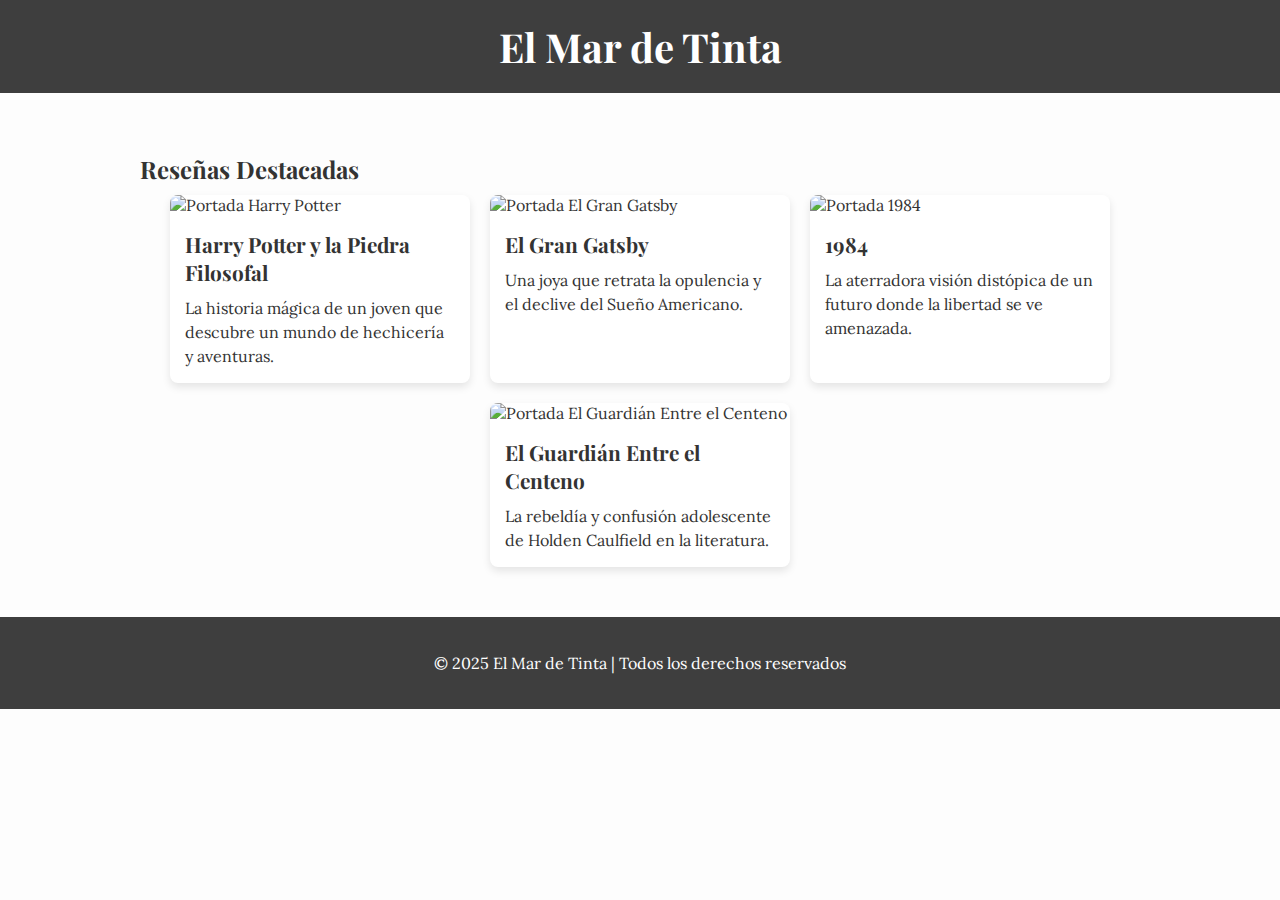
==== commit 2270373c: "Organizado las reseñas en la carpeta reseñas/ con páginas completas" ====
--- a/index.html
+++ b/index.html
@@ -1,85 +1,188 @@
+<!-- index.html -->
 <!DOCTYPE html>
 <html lang="es">
 <head>
-    <meta charset="UTF-8">
-    <meta name="viewport" content="width=device-width, initial-scale=1.0">
-    <title>El Mar de Tinta</title>
-    <script async src="https://pagead2.googlesyndication.com/pagead/js/adsbygoogle.js?client=ca-pub-5194567494878923"
-     crossorigin="anonymous"></script>
-    <style>
-        body {
-            font-family: Arial, sans-serif;
-            margin: 0;
-            padding: 0;
-            background-color: #f4f4f4;
-            color: #333;
-        }
-        header {
-            background: #2c3e50;
-            color: white;
-            padding: 20px;
-            text-align: center;
-        }
-        .book-section {
-            max-width: 800px;
-            margin: 20px auto;
-            background: white;
-            padding: 20px;
-            border-radius: 8px;
-            box-shadow: 0 4px 8px rgba(0, 0, 0, 0.1);
-        }
-        .book {
-            display: flex;
-            align-items: center;
-            gap: 20px;
-            margin-bottom: 20px;
-        }
-        .book img {
-            width: 100px;
-            height: auto;
-            border-radius: 5px;
-        }
-        footer {
-            text-align: center;
-            padding: 20px;
-            background: #2c3e50;
-            color: white;
-            margin-top: 20px;
-        }
-    </style>
+  <meta charset="UTF-8" />
+  <meta name="viewport" content="width=device-width, initial-scale=1.0"/>
+  <title>El Mar de Tinta</title>
+
+  <!-- Tipografías literarias -->
+  <link rel="preconnect" href="https://fonts.googleapis.com" />
+  <link rel="preconnect" href="https://fonts.gstatic.com" crossorigin />
+  <link
+    href="https://fonts.googleapis.com/css2?family=Playfair+Display:wght@400;700&family=Lora:wght@300;400&display=swap"
+    rel="stylesheet"
+  />
+
+  <!-- Google AdSense (opcional, si ya lo usabas) -->
+  <script
+    async
+    src="https://pagead2.googlesyndication.com/pagead/js/adsbygoogle.js?client=ca-pub-5194567494878923"
+    crossorigin="anonymous"
+  ></script>
+
+  <style>
+    /* Estilos generales */
+    body {
+      margin: 0;
+      padding: 0;
+      background-color: #fdfdfd;
+      color: #333;
+      font-family: 'Lora', serif;
+    }
+
+    header {
+      background: #3e3e3e;
+      padding: 20px;
+      text-align: center;
+      color: #fff;
+    }
+
+    header h1 {
+      font-family: 'Playfair Display', serif;
+      font-size: 2.5rem;
+      margin: 0;
+    }
+
+    main {
+      max-width: 1000px;
+      margin: 20px auto;
+      padding: 20px;
+    }
+
+    h2 {
+      font-family: 'Playfair Display', serif;
+      margin-bottom: 10px;
+    }
+
+    .reviews {
+      display: flex;
+      flex-direction: row;
+      flex-wrap: wrap;
+      gap: 20px;
+      justify-content: center;
+    }
+
+    /* Cada reseña en una tarjeta */
+    .review {
+      background: #fff;
+      border-radius: 8px;
+      box-shadow: 0 4px 8px rgba(0, 0, 0, 0.1);
+      width: 300px;
+      display: flex;
+      flex-direction: column;
+      overflow: hidden;
+      text-decoration: none; /* Para quitar el subrayado al enlace */
+      color: inherit;        /* Mantener color del texto */
+    }
+
+    .review img {
+      width: 100%;
+      height: auto;
+      display: block;
+    }
+
+    .review-content {
+      padding: 15px;
+    }
+
+    .review-content h3 {
+      font-family: 'Playfair Display', serif;
+      margin: 0 0 10px 0;
+      font-size: 1.3rem;
+    }
+
+    .review-content p {
+      margin: 0;
+      line-height: 1.5;
+    }
+
+    .review:hover {
+      transform: translateY(-3px);
+      box-shadow: 0 8px 16px rgba(0, 0, 0, 0.2);
+      transition: all 0.3s ease;
+    }
+
+    footer {
+      background: #3e3e3e;
+      color: #fff;
+      text-align: center;
+      padding: 20px;
+      margin-top: 30px;
+    }
+  </style>
 </head>
 <body>
-    <header>
-        <h1>El Mar de Tinta</h1>
-    </header>
-    <main>
-        <section class="book-section">
-            <h2>Libros Destacados</h2>
-            <div class="book">
-                <img src="https://upload.wikimedia.org/wikipedia/en/6/62/HP_Sorcerer%27s_Stone.jpg" alt="Harry Potter y la Piedra Filosofal">
-                <div>
-                    <h3>Harry Potter y la Piedra Filosofal</h3>
-                    <p>La historia mágica de un joven que descubre su destino en el mundo de la magia y la hechicería.</p>
-                </div>
-            </div>
-            <div class="book">
-                <img src="https://upload.wikimedia.org/wikipedia/en/7/7e/The_Great_Gatsby_Cover_1925_Retouched.jpg" alt="El Gran Gatsby">
-                <div>
-                    <h3>El Gran Gatsby</h3>
-                    <p>Un retrato del sueño americano en decadencia a través de la vida de Jay Gatsby y su amor imposible.</p>
-                </div>
-            </div>
-            <div class="book">
-                <img src="https://upload.wikimedia.org/wikipedia/commons/thumb/0/0f/1984first.jpg/200px-1984first.jpg" alt="1984">
-                <div>
-                    <h3>1984</h3>
-                    <p>Un mundo distópico donde el Gran Hermano todo lo ve y la libertad es solo una ilusión.</p>
-                </div>
-            </div>
-        </section>
-    </main>
-    <footer>
-        <p>&copy; 2025 El Mar de Tinta | Todos los derechos reservados</p>
-    </footer>
+  <header>
+    <h1>El Mar de Tinta</h1>
+  </header>
+
+  <main>
+    <h2>Reseñas Destacadas</h2>
+    <div class="reviews">
+      <!-- Reseña 1: Harry Potter -->
+      <a class="review" href="reseñas/harry-potter.html">
+        <img
+          src="https://upload.wikimedia.org/wikipedia/en/6/62/HP_Sorcerer%27s_Stone.jpg"
+          alt="Portada Harry Potter"
+        />
+        <div class="review-content">
+          <h3>Harry Potter y la Piedra Filosofal</h3>
+          <p>
+            La historia mágica de un joven que descubre un mundo de hechicería
+            y aventuras.
+          </p>
+        </div>
+      </a>
+
+      <!-- Reseña 2: El Gran Gatsby -->
+      <a class="review" href="reseñas/gatsby.html">
+        <img
+          src="https://upload.wikimedia.org/wikipedia/en/7/7e/The_Great_Gatsby_Cover_1925_Retouched.jpg"
+          alt="Portada El Gran Gatsby"
+        />
+        <div class="review-content">
+          <h3>El Gran Gatsby</h3>
+          <p>
+            Una joya que retrata la opulencia y el declive del Sueño Americano.
+          </p>
+        </div>
+      </a>
+
+      <!-- Reseña 3: 1984 -->
+      <a class="review" href="reseñas/1984.html">
+        <img
+          src="https://upload.wikimedia.org/wikipedia/commons/thumb/0/0f/1984first.jpg/200px-1984first.jpg"
+          alt="Portada 1984"
+        />
+        <div class="review-content">
+          <h3>1984</h3>
+          <p>
+            La aterradora visión distópica de un futuro donde la libertad se ve
+            amenazada.
+          </p>
+        </div>
+      </a>
+
+      <!-- Reseña 4: El Guardián Entre el Centeno -->
+      <a class="review" href="reseñas/centeno.html">
+        <img
+          src="https://upload.wikimedia.org/wikipedia/en/a/a3/TheCatcherRye.jpg"
+          alt="Portada El Guardián Entre el Centeno"
+        />
+        <div class="review-content">
+          <h3>El Guardián Entre el Centeno</h3>
+          <p>
+            La rebeldía y confusión adolescente de Holden Caulfield en la
+            literatura.
+          </p>
+        </div>
+      </a>
+    </div>
+  </main>
+
+  <footer>
+    <p>&copy; 2025 El Mar de Tinta | Todos los derechos reservados</p>
+  </footer>
 </body>
 </html>
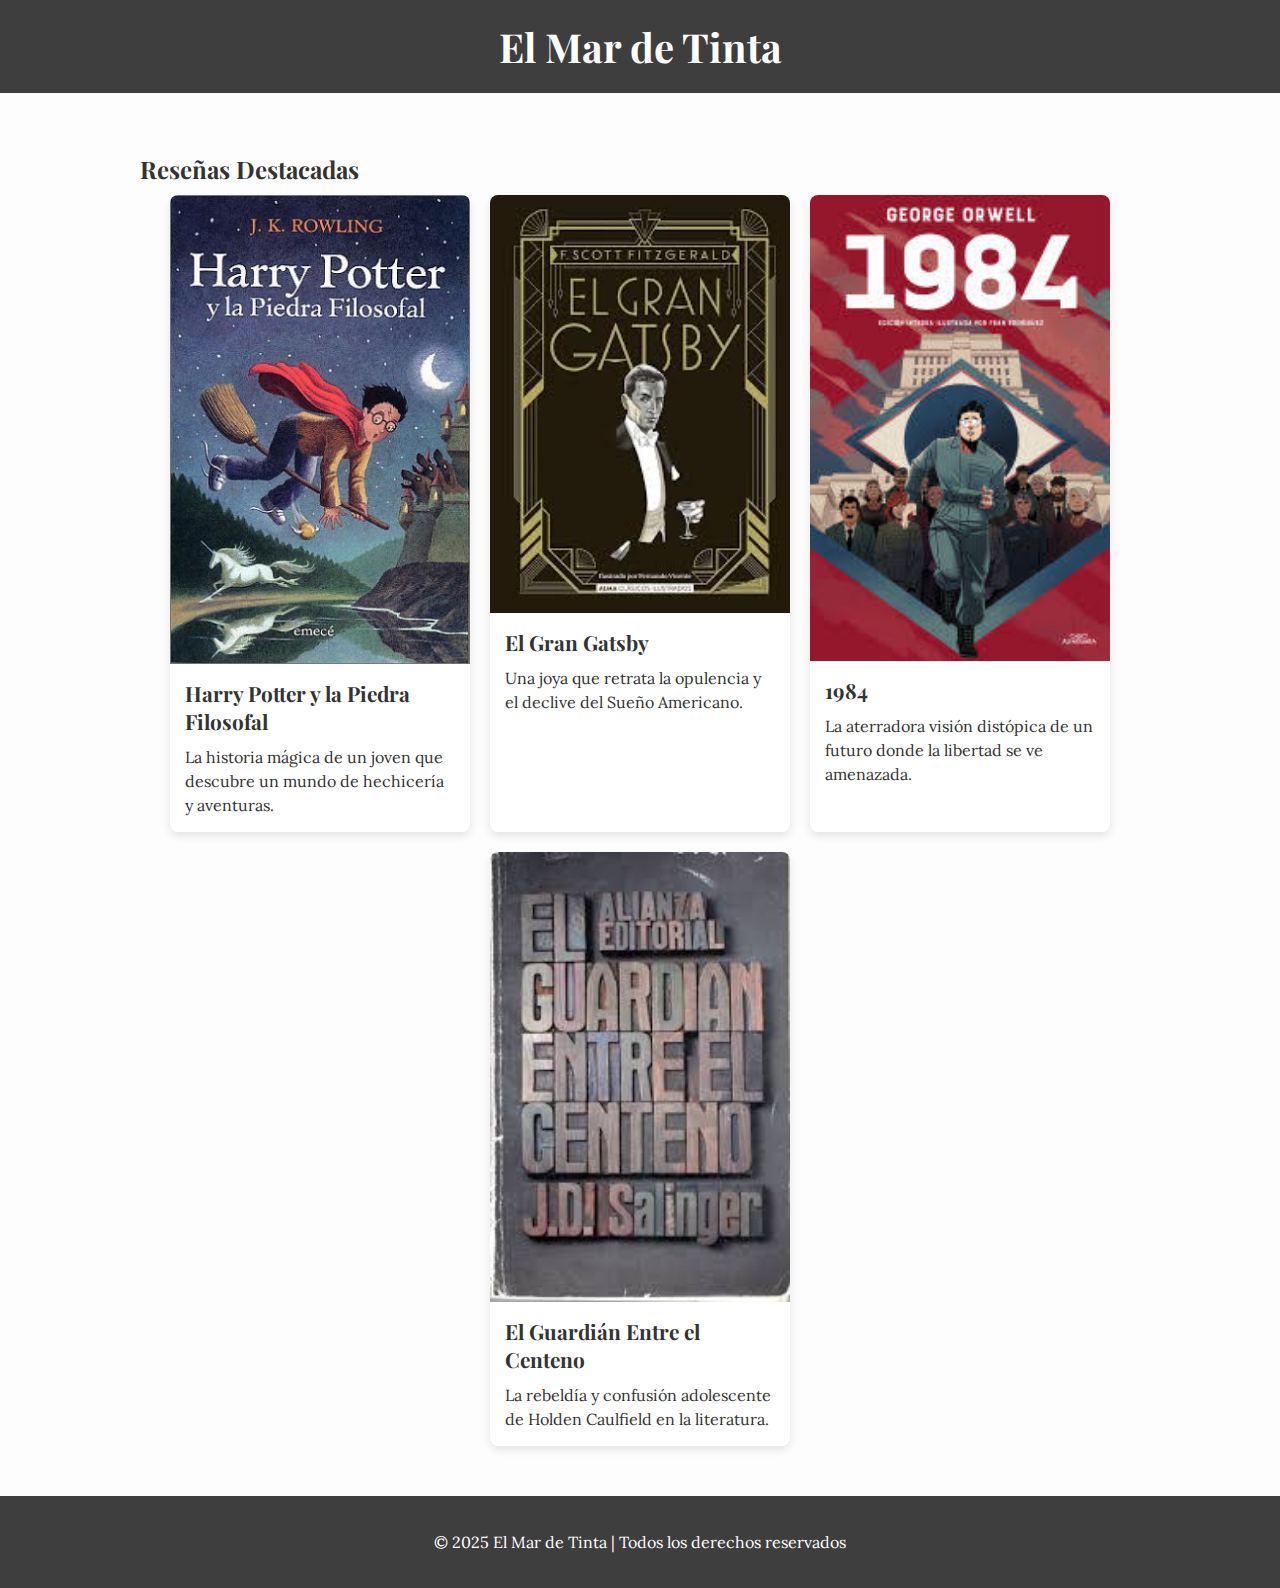
==== commit e42e3ec3: "Cambiado a imágenes locales para portadas" ====
--- a/index.html
+++ b/index.html
@@ -1,4 +1,3 @@
-<!-- index.html -->
 <!DOCTYPE html>
 <html lang="es">
 <head>
@@ -14,7 +13,7 @@
     rel="stylesheet"
   />
 
-  <!-- Google AdSense (opcional, si ya lo usabas) -->
+  <!-- Google AdSense (opcional) -->
   <script
     async
     src="https://pagead2.googlesyndication.com/pagead/js/adsbygoogle.js?client=ca-pub-5194567494878923"
@@ -122,10 +121,8 @@
     <div class="reviews">
       <!-- Reseña 1: Harry Potter -->
       <a class="review" href="reseñas/harry-potter.html">
-        <img
-          src="https://upload.wikimedia.org/wikipedia/en/6/62/HP_Sorcerer%27s_Stone.jpg"
-          alt="Portada Harry Potter"
-        />
+        <!-- Ruta local: 'imagenes/harry-potter.jpg' -->
+        <img src="imagenes/harry-potter.jpg" alt="Portada Harry Potter" />
         <div class="review-content">
           <h3>Harry Potter y la Piedra Filosofal</h3>
           <p>
@@ -137,10 +134,8 @@
 
       <!-- Reseña 2: El Gran Gatsby -->
       <a class="review" href="reseñas/gatsby.html">
-        <img
-          src="https://upload.wikimedia.org/wikipedia/en/7/7e/The_Great_Gatsby_Cover_1925_Retouched.jpg"
-          alt="Portada El Gran Gatsby"
-        />
+        <!-- Ruta local: 'imagenes/gatsby.jpg' -->
+        <img src="imagenes/gatsby.jpg" alt="Portada El Gran Gatsby" />
         <div class="review-content">
           <h3>El Gran Gatsby</h3>
           <p>
@@ -151,10 +146,8 @@
 
       <!-- Reseña 3: 1984 -->
       <a class="review" href="reseñas/1984.html">
-        <img
-          src="https://upload.wikimedia.org/wikipedia/commons/thumb/0/0f/1984first.jpg/200px-1984first.jpg"
-          alt="Portada 1984"
-        />
+        <!-- Ruta local: 'imagenes/1984.jpg' -->
+        <img src="imagenes/1984.jpg" alt="Portada 1984" />
         <div class="review-content">
           <h3>1984</h3>
           <p>
@@ -166,10 +159,8 @@
 
       <!-- Reseña 4: El Guardián Entre el Centeno -->
       <a class="review" href="reseñas/centeno.html">
-        <img
-          src="https://upload.wikimedia.org/wikipedia/en/a/a3/TheCatcherRye.jpg"
-          alt="Portada El Guardián Entre el Centeno"
-        />
+        <!-- Ruta local: 'imagenes/centeno.jpg' -->
+        <img src="imagenes/centeno.jpg" alt="Portada El Guardián Entre el Centeno" />
         <div class="review-content">
           <h3>El Guardián Entre el Centeno</h3>
           <p>
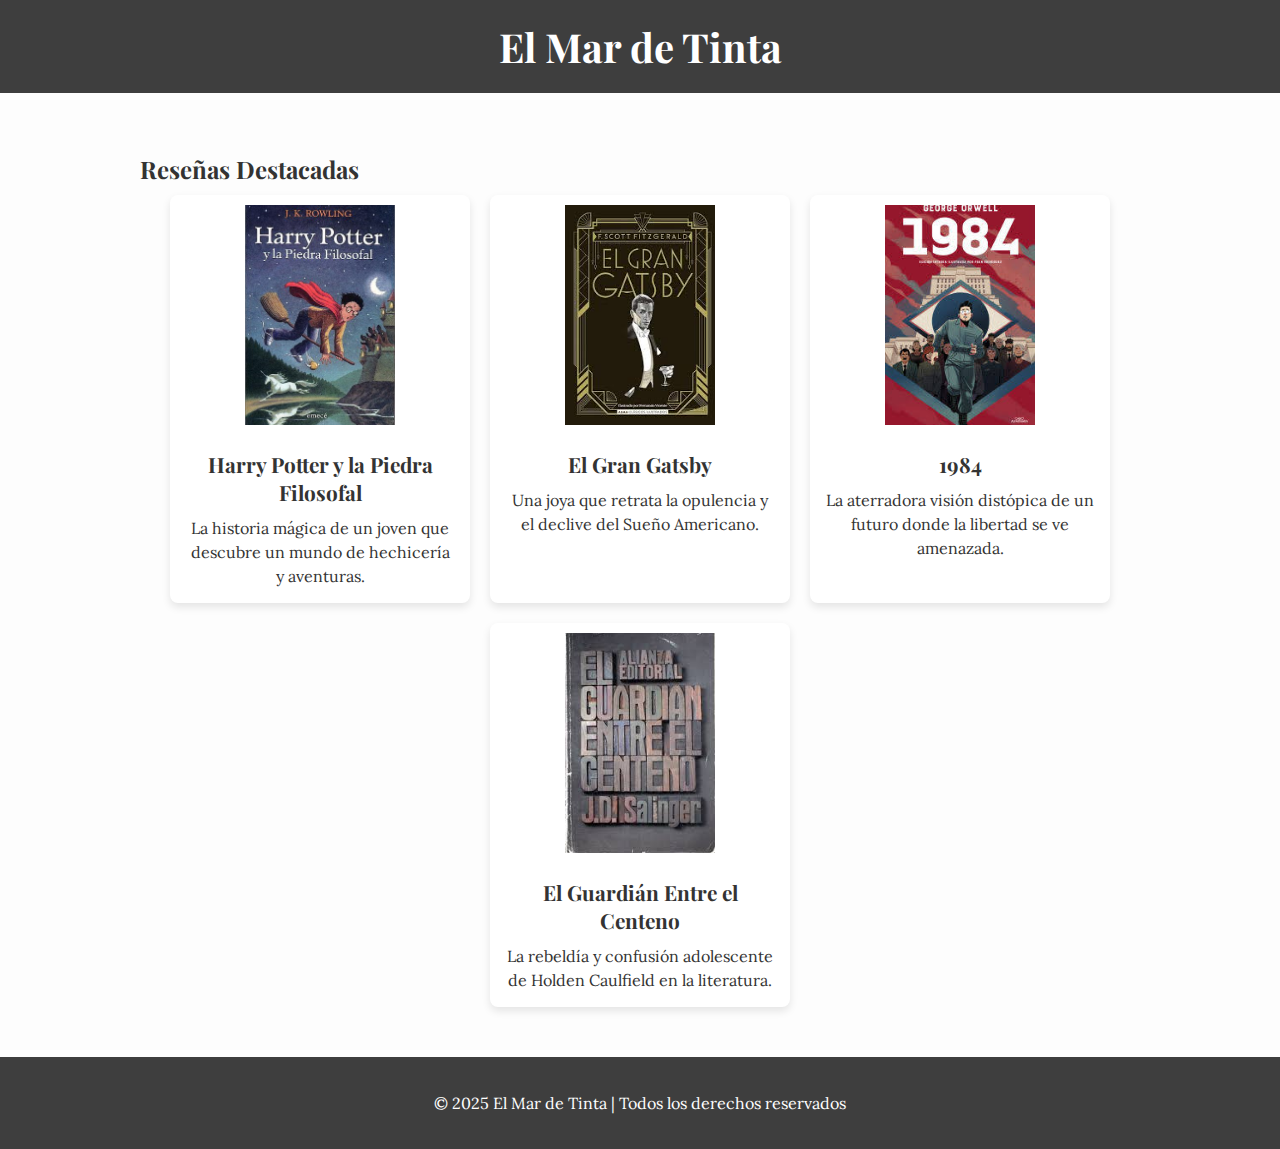
==== commit 0d9361d0: "Todas las fotos con el mismo tamaño y object-fit cover" ====
--- a/index.html
+++ b/index.html
@@ -36,7 +36,6 @@
       text-align: center;
       color: #fff;
     }
-
     header h1 {
       font-family: 'Playfair Display', serif;
       font-size: 2.5rem;
@@ -48,7 +47,6 @@
       margin: 20px auto;
       padding: 20px;
     }
-
     h2 {
       font-family: 'Playfair Display', serif;
       margin-bottom: 10px;
@@ -71,26 +69,28 @@
       display: flex;
       flex-direction: column;
       overflow: hidden;
-      text-decoration: none; /* Para quitar el subrayado al enlace */
+      text-decoration: none; /* Quitar subrayado al enlace */
       color: inherit;        /* Mantener color del texto */
     }
 
+    /* Aquí forzamos el tamaño de todas las imágenes */
     .review img {
-      width: 100%;
-      height: auto;
+      width: 150px;        /* Ancho fijo */
+      height: 220px;       /* Alto fijo */
+      object-fit: cover;   /* Recorta la imagen para que encaje */
       display: block;
+      margin: 10px auto;   /* Para centrar la imagen en la tarjeta */
     }
 
     .review-content {
       padding: 15px;
+      text-align: center;   /* Opcional: centramos el texto */
     }
-
     .review-content h3 {
       font-family: 'Playfair Display', serif;
       margin: 0 0 10px 0;
       font-size: 1.3rem;
     }
-
     .review-content p {
       margin: 0;
       line-height: 1.5;
@@ -121,7 +121,6 @@
     <div class="reviews">
       <!-- Reseña 1: Harry Potter -->
       <a class="review" href="reseñas/harry-potter.html">
-        <!-- Ruta local: 'imagenes/harry-potter.jpg' -->
         <img src="imagenes/harry-potter.jpg" alt="Portada Harry Potter" />
         <div class="review-content">
           <h3>Harry Potter y la Piedra Filosofal</h3>
@@ -134,7 +133,6 @@
 
       <!-- Reseña 2: El Gran Gatsby -->
       <a class="review" href="reseñas/gatsby.html">
-        <!-- Ruta local: 'imagenes/gatsby.jpg' -->
         <img src="imagenes/gatsby.jpg" alt="Portada El Gran Gatsby" />
         <div class="review-content">
           <h3>El Gran Gatsby</h3>
@@ -146,7 +144,6 @@
 
       <!-- Reseña 3: 1984 -->
       <a class="review" href="reseñas/1984.html">
-        <!-- Ruta local: 'imagenes/1984.jpg' -->
         <img src="imagenes/1984.jpg" alt="Portada 1984" />
         <div class="review-content">
           <h3>1984</h3>
@@ -159,7 +156,6 @@
 
       <!-- Reseña 4: El Guardián Entre el Centeno -->
       <a class="review" href="reseñas/centeno.html">
-        <!-- Ruta local: 'imagenes/centeno.jpg' -->
         <img src="imagenes/centeno.jpg" alt="Portada El Guardián Entre el Centeno" />
         <div class="review-content">
           <h3>El Guardián Entre el Centeno</h3>
